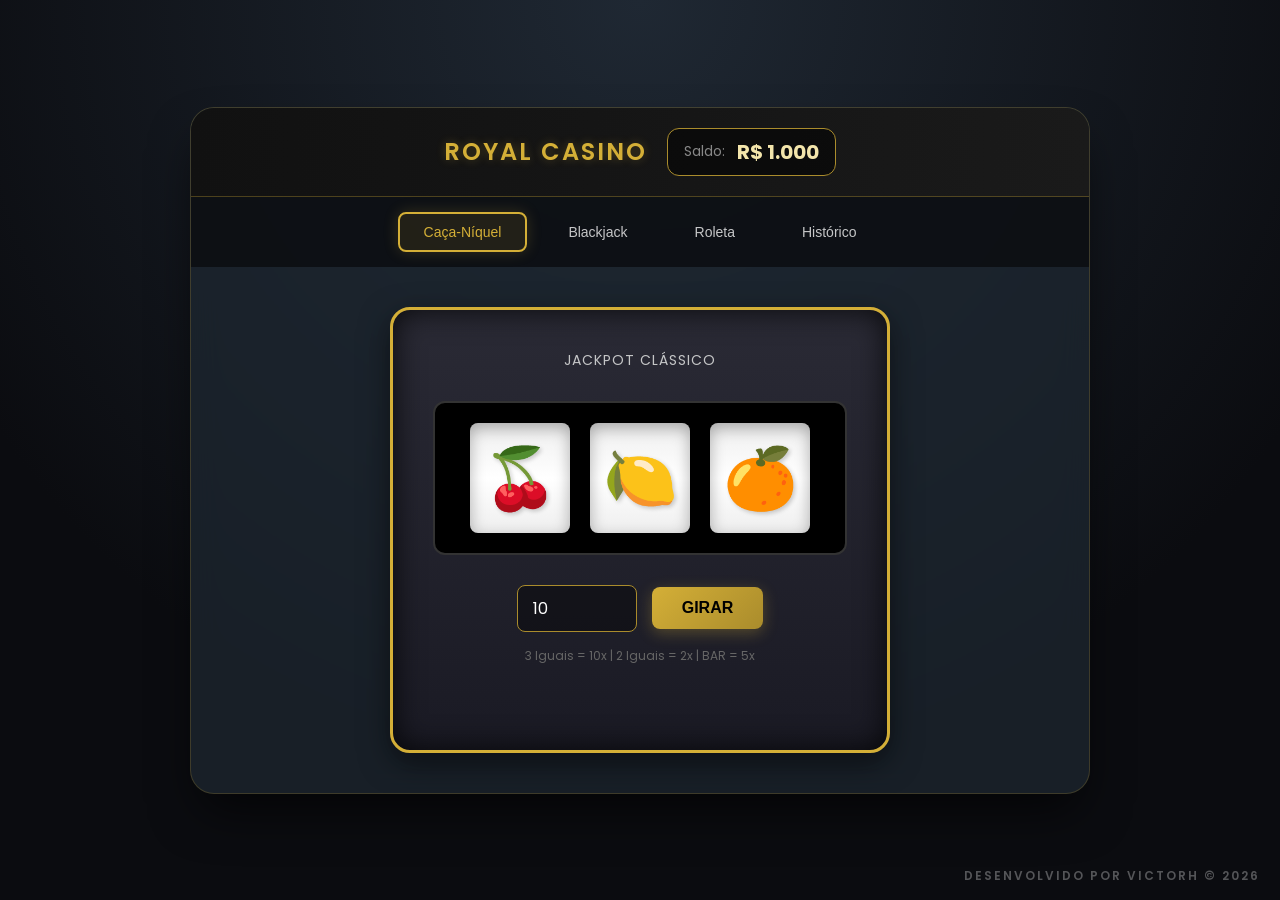
==== index.html @ 13f35b48 "Update index.html" ====
<!DOCTYPE html>
<html lang="pt-BR">
<head>
<meta charset="UTF-8">
<meta name="viewport" content="width=device-width, initial-scale=1.0">
<title>Royal Cassino Premium</title>
<link href="https://fonts.googleapis.com/css2?family=Poppins:wght@300;400;500;600;700&display=swap" rel="stylesheet">
<link rel="icon" type="image/svg+xml" href="favicon.svg">
<style>
  :root {
    --gold-primary: #d4af37;
    --gold-secondary: #f3e5ab;
    --gold-dark: #aa8c2c;
    --bg-dark: #0b0c10;
    --bg-panel: #1f2833;
    --bg-glass: rgba(31, 40, 51, 0.7);
    --text-main: #c5c6c7;
    --text-light: #ffffff;
    --danger: #e74c3c;
    --success: #2ecc71;
    --felt-green: #0a4f2a;
  }

  * { box-sizing: border-box; margin: 0; padding: 0; }
  
  body { 
    font-family: 'Poppins', sans-serif; 
    background-color: var(--bg-dark);
    background-image: radial-gradient(circle at 50% 0%, #1f2833 0%, #0b0c10 70%);
    color: var(--text-main);
    min-height: 100dvh;
    padding: 20px 10px;
    display: flex;
    justify-content: center;
    align-items: center;
    padding: 20px;
  }

  #casino { 
    width: 100%;
    max-width: 900px;
    background: var(--bg-glass);
    backdrop-filter: blur(15px);
    -webkit-backdrop-filter: blur(15px);
    border: 1px solid rgba(212, 175, 55, 0.2);
    border-radius: 24px; 
    overflow: hidden;
    box-shadow: 0 25px 50px -12px rgba(0, 0, 0, 0.7);
  }

  /* Header & Navegação */
  #header { 
    background: linear-gradient(90deg, #111 0%, #1a1a1a 100%);
    border-bottom: 1px solid rgba(212, 175, 55, 0.3);
    padding: 20px 30px; 
    display: flex; 
    align-items: center; 
    justify-content: center;
    gap: 20px; 
  }
  
  #header h1 { 
    color: var(--gold-primary); 
    font-size: 24px; 
    font-weight: 600; 
    text-transform: uppercase;
    letter-spacing: 2px;
    text-shadow: 0 0 10px rgba(212, 175, 55, 0.3);
  }

  #balance-bar {
    background: rgba(0,0,0,0.5);
    padding: 8px 16px;
    border-radius: 12px;
    border: 1px solid var(--gold-dark);
    display: flex; 
    align-items: center; 
    gap: 12px; 
  }

  #balance-display { 
    font-size: 20px; 
    font-weight: 700; 
    color: var(--gold-secondary); 
  }

  #nav { 
    display: flex; 
    justify-content: center;
    gap: 15px; 
    padding: 15px 20px; 
    background: rgba(11, 12, 16, 0.8);
  }

  .nav-btn { 
    background: transparent; 
    border: 2px solid transparent; 
    color: var(--text-main); 
    padding: 10px 24px; 
    border-radius: 8px; 
    font-size: 14px; 
    font-weight: 500;
    cursor: pointer; 
    transition: all 0.3s ease; 
  }

  .nav-btn.active, .nav-btn:hover { 
    background: rgba(212, 175, 55, 0.1); 
    border-color: var(--gold-primary); 
    color: var(--gold-primary); 
    box-shadow: 0 0 15px rgba(212, 175, 55, 0.2);
  }

  #game-area { padding: 40px 20px; min-height: 500px; position: relative;}
  .game-panel { display: none; animation: fadeIn 0.4s ease; }
  .game-panel.active { display: block; }

  @keyframes fadeIn { from { opacity: 0; transform: translateY(10px); } to { opacity: 1; transform: translateY(0); } }

  /* Inputs & Botões Globais */
  input[type="number"] {
    background: rgba(0,0,0,0.4);
    border: 1px solid var(--gold-dark);
    color: var(--text-light);
    padding: 10px 15px;
    border-radius: 8px;
    font-size: 16px;
    font-family: inherit;
    width: 120px;
    outline: none;
    transition: border-color 0.3s;
  }
  
  input[type="number"]:focus { border-color: var(--gold-primary); }

  .btn-action {
    background: linear-gradient(135deg, var(--gold-primary), var(--gold-dark));
    color: #000;
    border: none;
    padding: 12px 30px;
    border-radius: 8px;
    font-size: 16px;
    font-weight: 700;
    text-transform: uppercase;
    cursor: pointer;
    transition: transform 0.1s, box-shadow 0.3s;
    box-shadow: 0 4px 15px rgba(212, 175, 55, 0.3);
  }

  .btn-action:hover:not(:disabled) {
    transform: translateY(-2px);
    box-shadow: 0 6px 20px rgba(212, 175, 55, 0.5);
  }

  .btn-action:disabled {
    background: #444;
    color: #888;
    box-shadow: none;
    cursor: not-allowed;
  }

  /* SLOTS */
  #slots-machine { 
    background: linear-gradient(180deg, #2a2a35 0%, #1a1a24 100%); 
    border: 3px solid var(--gold-primary); 
    border-radius: 20px; 
    padding: 40px; 
    max-width: 500px; 
    margin: 0 auto; 
    text-align: center; 
    box-shadow: inset 0 0 30px rgba(0,0,0,0.8), 0 10px 30px rgba(0,0,0,0.5);
  }

  #reels { display: flex; gap: 20px; justify-content: center; margin: 30px 0; background: #000; padding: 20px; border-radius: 12px; border: 2px solid #333; }
  
  .reel { 
    width: 100px; height: 110px; 
    background: linear-gradient(180deg, #eee 0%, #fff 50%, #eee 100%); 
    border-radius: 8px; 
    display: flex; align-items: center; justify-content: center; 
    font-size: 60px; 
    box-shadow: inset 0 5px 15px rgba(0,0,0,0.3);
    text-shadow: 2px 2px 4px rgba(0,0,0,0.2);
  }
  
  .reel.spinning { animation: spin-blur 0.1s linear infinite; }
  @keyframes spin-blur { 0%,100%{filter:blur(0); transform: translateY(0);} 50%{filter:blur(4px); transform: translateY(5px);} }

  /* BLACKJACK */
  #bj-table { 
    background: radial-gradient(circle, var(--felt-green) 0%, #05331a 100%); 
    border: 8px solid #3e2723; 
    border-radius: 100px 100px 20px 20px; 
    padding: 40px; 
    max-width: 700px; 
    margin: 0 auto;
    box-shadow: inset 0 0 50px rgba(0,0,0,0.6);
  }

  .card-row { display: flex; gap: -20px; justify-content: center; min-height: 120px; margin-bottom: 20px; }
  
  .playing-card { 
    width: 80px; height: 115px; 
    background: white; 
    border-radius: 8px; 
    display: flex; align-items: center; justify-content: center; 
    font-size: 28px; font-weight: 700; color: #222; 
    box-shadow: 2px 4px 10px rgba(0,0,0,0.4);
    margin-left: -30px;
    transition: transform 0.3s;
    border: 1px solid #ddd;
  }
  .playing-card:first-child { margin-left: 0; }
  .playing-card:hover { transform: translateY(-10px); z-index: 10; }
  .playing-card.red { color: var(--danger); }
  .playing-card.back { 
    background: repeating-linear-gradient(45deg, #b71c1c, #b71c1c 10px, #fff 10px, #fff 20px); 
    color: transparent; 
  }

  /* ROULETTE */
  #roulette-area { max-width: 700px; margin: 0 auto; text-align: center; }
  
  #roulette-wheel { 
    width: 250px; height: 250px; 
    border-radius: 50%; 
    border: 12px solid #2c3e50; 
    margin: 0 auto 30px; 
    display: flex; align-items: center; justify-content: center; 
    background: conic-gradient(var(--danger) 0%,#111 5.26%,var(--danger) 5.26%,#111 10.52%,var(--danger) 10.52%,#111 15.78%,var(--danger) 15.78%,#111 21.05%,var(--danger) 21.05%,#111 26.31%,var(--danger) 26.31%,#111 31.57%,var(--danger) 31.57%,#111 36.84%,var(--danger) 36.84%,#111 42.1%,var(--danger) 42.1%,#111 47.36%,var(--danger) 47.36%,#111 52.63%,var(--danger) 52.63%,#111 57.89%,var(--danger) 57.89%,#111 63.15%,var(--danger) 63.15%,#111 68.42%,var(--danger) 68.42%,#111 73.68%,var(--danger) 73.68%,#111 78.94%,var(--danger) 78.94%,#111 84.21%,var(--danger) 84.21%,#111 89.47%,var(--danger) 89.47%,#111 94.73%,var(--danger) 94.73%,#111 100%); 
    position: relative; 
    box-shadow: 0 15px 35px rgba(0,0,0,0.6), inset 0 0 20px rgba(0,0,0,0.8);
  }
  
  #wheel-inner { 
    width: 90px; height: 90px; 
    border-radius: 50%; 
    background: radial-gradient(circle, #d4af37 0%, #aa8c2c 100%); 
    border: 5px solid #111; 
    z-index: 2; 
    display: flex; align-items: center; justify-content: center; 
    box-shadow: 0 5px 15px rgba(0,0,0,0.5);
  }
  
  #wheel-result { font-size: 36px; font-weight: 700; color: #111; }
  
  .bet-grid { 
    display: grid; 
    grid-template-columns: repeat(12, 1fr); 
    gap: 4px; 
    margin: 20px 0; 
    background: var(--felt-green);
    padding: 10px;
    border-radius: 8px;
    border: 2px solid var(--gold-dark);
  }
  
  .num-btn { 
    padding: 12px 0; 
    border-radius: 4px; 
    border: 1px solid rgba(255,255,255,0.2); 
    background: #111; 
    color: #fff; 
    font-size: 14px; font-weight: 600;
    cursor: pointer; 
    transition: all 0.2s; 
  }
  
  .num-btn:hover, .num-btn.selected { 
    border-color: var(--gold-primary); 
    background: rgba(212, 175, 55, 0.3); 
    transform: scale(1.05);
  }
  
  .num-btn.red-num { background: var(--danger); }
  .num-btn[data-n="0"] { grid-column: 1 / -1; background: #27ae60; }

  /* HISTÓRICO */
  #history-list { list-style: none; background: rgba(0,0,0,0.3); border-radius: 12px; padding: 20px; }
  #history-list li { 
    display: flex; justify-content: space-between; 
    padding: 12px 15px; 
    border-bottom: 1px solid rgba(255,255,255,0.05); 
    font-size: 14px; 
    transition: background 0.2s;
  }
  #history-list li:hover { background: rgba(255,255,255,0.05); }
  #history-list li:last-child { border-bottom: none; }

  /* Notificações de Status */
  .status-msg {
    min-height: 30px;
    font-size: 16px;
    font-weight: 500;
    color: var(--gold-primary);
    margin-top: 15px;
    text-align: center;
    letter-spacing: 0.5px;
  }
.watermark-link {
  position: fixed;
  bottom: 15px;
  right: 20px;
  color: rgba(255, 255, 255, 0.3);
  font-size: 12px;
  font-weight: 600;
  letter-spacing: 2px;
  text-transform: uppercase;
  text-decoration: none;
  z-index: 9999;
  transition: all 0.3s ease;
}

.watermark-link:hover {
  color: var(--gold-primary);
  text-shadow: 0 0 10px rgba(212, 175, 55, 0.5);
  transform: translateY(-2px);
}

input[type="number"], button {
  -webkit-appearance: none;
  appearance: none;
  border-radius: 8px; 
}


input[type="number"] {
  font-size: 16px !important;
}
</style>
</head>
<body>
<div id="casino">
  <div id="header">
    <h1>Royal Casino</h1>
    <div id="balance-bar">
      <span style="color: #888; font-size: 14px;">Saldo:</span>
      <span id="balance-display">R$ 1.000</span>
    </div>
  </div>
  
  <div id="nav">
    <button class="nav-btn active" onclick="showGame('slots')">Caça-Níquel</button>
    <button class="nav-btn" onclick="showGame('blackjack')">Blackjack</button>
    <button class="nav-btn" onclick="showGame('roulette')">Roleta</button>
    <button class="nav-btn" onclick="showGame('history')">Histórico</button>
  </div>

  <div id="game-area">

    <!-- SLOTS -->
    <div id="slots" class="game-panel active">
      <div id="slots-machine">
        <div style="color:var(--text-main);font-size:14px;margin-bottom:10px;text-transform:uppercase;letter-spacing:1px;">Jackpot Clássico</div>
        <div id="reels">
          <div class="reel" id="r0">🍒</div>
          <div class="reel" id="r1">🍋</div>
          <div class="reel" id="r2">🍊</div>
        </div>
        <div style="display: flex; gap: 15px; justify-content: center; align-items: center; margin-bottom: 15px;">
          <input type="number" id="slots-bet" value="10" min="1" max="500" placeholder="Aposta">
          <button class="btn-action" id="spin-btn" onclick="spinSlots()">Girar</button>
        </div>
        <div style="color:#666;font-size:12px;margin-bottom:10px;">3 Iguais = 10x | 2 Iguais = 2x | BAR = 5x</div>
        <div id="slots-msg" class="status-msg"></div>
      </div>
    </div>

    <!-- BLACKJACK -->
    <div id="blackjack" class="game-panel">
      <div id="bj-table">
        <div style="display: flex; justify-content: space-between; align-items: center; margin-bottom: 30px;">
          <div style="display: flex; gap: 10px;">
            <input type="number" id="bj-bet" value="20" min="1" max="500">
            <button class="btn-action" id="bj-deal-btn" onclick="bjDeal()">Apostar</button>
          </div>
          <div id="bj-msg" class="status-msg" style="margin:0;"></div>
        </div>
        
        <div style="text-align: center;">
          <div style="color:rgba(255,255,255,0.5); font-size: 14px; margin-bottom: 10px; text-transform: uppercase;">Mão do Dealer <span id="dealer-score" style="color: var(--gold-secondary)"></span></div>
          <div class="card-row" id="dealer-cards"></div>
          
          <div style="color:rgba(255,255,255,0.5); font-size: 14px; margin: 20px 0 10px; text-transform: uppercase;">Sua Mão <span id="player-score" style="color: var(--gold-secondary)"></span></div>
          <div class="card-row" id="player-cards"></div>
          
          <div style="display: flex; gap: 15px; justify-content: center; margin-top: 30px;">
            <button class="btn-action" style="background: #2ecc71; color: white;" id="bj-hit" onclick="bjHit()" disabled>Pedir (Hit)</button>
            <button class="btn-action" style="background: #e74c3c; color: white;" id="bj-stand" onclick="bjStand()" disabled>Parar (Stand)</button>
          </div>
        </div>
      </div>
    </div>

    <!-- ROULETTE -->
    <div id="roulette" class="game-panel">
      <div id="roulette-area">
        <div id="roulette-wheel">
          <div id="wheel-inner"><span id="wheel-result">?</span></div>
        </div>
        
        <div style="display: flex; gap: 10px; justify-content: center; margin-bottom: 20px;">
          <button class="nav-btn" style="flex:1" data-type="vermelho" onclick="rouSelectOut(this)">🔴 Vermelho (2x)</button>
          <button class="nav-btn" style="flex:1" data-type="preto" onclick="rouSelectOut(this)">⚫ Preto (2x)</button>
          <button class="nav-btn" style="flex:1" data-type="par" onclick="rouSelectOut(this)">Par (2x)</button>
          <button class="nav-btn" style="flex:1" data-type="impar" onclick="rouSelectOut(this)">Ímpar (2x)</button>
        </div>
        
        <div class="bet-grid" id="num-grid"></div>
        
        <div style="display: flex; justify-content: center; gap: 15px; align-items: center;">
          <input type="number" id="rou-bet" value="10" min="1" max="500">
          <button class="btn-action" id="rou-spin-btn" onclick="rouSpin()">Girar Roleta</button>
        </div>
        <div id="rou-msg" class="status-msg"></div>
      </div>
    </div>

    <!-- HISTORY -->
    <div id="history" class="game-panel">
      <h3 style="color:var(--gold-primary); margin-bottom: 20px; font-weight: 500;">Registro de Operações (Últimas 20)</h3>
      <ul id="history-list">
        <li style="color:#666;">Nenhuma transação registrada.</li>
      </ul>
    </div>

  </div>
</div>

<script>
// Lógica de Estado e Instanciamento Global
let balance = 1000;
let gameHistory = [];
const reds = [1,3,5,7,9,12,14,16,18,19,21,23,25,27,30,32,34,36];

// Utilitários
const fmt = n => new Intl.NumberFormat('pt-BR', { style: 'currency', currency: 'BRL' }).format(n);
const updateBalance = () => { document.getElementById('balance-display').textContent = fmt(balance); };

// Gerenciamento de Histórico
function addHistory(game, result, amount){
  gameHistory.unshift({
    game, result, amount, 
    time: new Date().toLocaleTimeString('pt-BR', { hour: '2-digit', minute: '2-digit', second: '2-digit' })
  });
  if(gameHistory.length > 20) gameHistory.pop();
  renderHistory();
}

function renderHistory(){
  const ul = document.getElementById('history-list');
  if(!gameHistory.length) return;
  ul.innerHTML = gameHistory.map(h => `
    <li>
      <span style="color: var(--text-main); font-family: monospace;">[${h.time}] ${h.game}</span>
      <span style="color: ${h.amount >= 0 ? 'var(--success)' : 'var(--danger)'}; font-weight: 600;">
        ${h.amount >= 0 ? '+' : ''}${fmt(h.amount)} <span style="color: #666; font-weight: normal; margin-left: 10px;">(${h.result})</span>
      </span>
    </li>
  `).join('');
}

// Navegação de Componentes
function showGame(id){
  document.querySelectorAll('.game-panel').forEach(p => p.classList.remove('active'));
  document.querySelectorAll('.nav-btn').forEach(b => b.classList.remove('active'));
  document.getElementById(id).classList.add('active');
  event.target.classList.add('active');
}

/* ================= SLOTS LOGIC ================= */
const slotSymbols = ['🍒','🍋','🍊','🍇','⭐','💎','BAR'];
function spinSlots(){
  const bet = parseInt(document.getElementById('slots-bet').value) || 10;
  if(bet > balance) return displayMsg('slots-msg', 'Saldo insuficiente para a operação.', true);
  
  balance -= bet; 
  updateBalance();
  const btn = document.getElementById('spin-btn');
  btn.disabled = true;
  
  const reels = [document.getElementById('r0'), document.getElementById('r1'), document.getElementById('r2')];
  reels.forEach(el => el.classList.add('spinning'));
  
  let cycles = 0;
  const interval = setInterval(() => {
    reels.forEach(el => { el.textContent = slotSymbols[Math.floor(Math.random() * slotSymbols.length)]; });
    cycles++;
    if(cycles > 20){
      clearInterval(interval);
      reels.forEach(el => el.classList.remove('spinning'));
      evaluateSlots(reels.map(el => el.textContent), bet, btn);
    }
  }, 50);
}

function evaluateSlots(results, bet, btn) {
  let win = 0, msg = '';
  if (results[0] === results[1] && results[1] === results[2]) {
    win = bet * 10; msg = `JACKPOT! +${fmt(win)}`;
  } else if (results.includes('BAR')) {
    win = bet * 5; msg = `BAR Encontrado! +${fmt(win)}`;
  } else if (results[0] === results[1] || results[1] === results[2] || results[0] === results[2]) {
    win = bet * 2; msg = `Par correspondente! +${fmt(win)}`;
  } else {
    msg = 'Tente novamente.';
  }
  
  if(win > 0) { balance += win; updateBalance(); }
  displayMsg('slots-msg', msg, win === 0);
  addHistory('Slots', results.join(' '), win - bet);
  btn.disabled = false;
}

/* ================= BLACKJACK LOGIC ================= */
let bjDeck = [], bjPlayer = [], bjDealer = [], bjBet = 0, bjActive = false;
const suits = ['♠','♥','♦','♣']; 
const values = ['A','2','3','4','5','6','7','8','9','10','J','Q','K'];

function makeDeck(){ 
  let d = []; 
  suits.forEach(s => values.forEach(v => d.push({s, v}))); 
  return d.sort(() => Math.random() - 0.5); 
}

function cardVal(c){ 
  if(['J','Q','K'].includes(c.v)) return 10; 
  if(c.v === 'A') return 11; 
  return parseInt(c.v); 
}

function handScore(h){ 
  let s = h.reduce((acc, c) => acc + cardVal(c), 0); 
  let aces = h.filter(c => c.v === 'A').length; 
  while(s > 21 && aces > 0){ s -= 10; aces--; } 
  return s; 
}

function renderCard(c, hidden = false){
  if(hidden) return `<div class="playing-card back"></div>`;
  const isRed = ['♥','♦'].includes(c.s);
  return `<div class="playing-card${isRed ? ' red' : ''}">${c.v}${c.s}</div>`;
}

function renderBJ(){
  document.getElementById('dealer-cards').innerHTML = bjDealer.map((c, i) => renderCard(c, bjActive && i === 1)).join('');
  document.getElementById('player-cards').innerHTML = bjPlayer.map(c => renderCard(c)).join('');
  document.getElementById('player-score').textContent = `[${handScore(bjPlayer)}]`;
  document.getElementById('dealer-score').textContent = bjActive ? '[?]' : `[${handScore(bjDealer)}]`;
}

function bjDeal(){
  bjBet = parseInt(document.getElementById('bj-bet').value) || 20;
  if(bjBet > balance) return displayMsg('bj-msg', 'Saldo insuficiente.', true);
  
  balance -= bjBet; updateBalance();
  bjDeck = makeDeck(); 
  bjPlayer = [bjDeck.pop(), bjDeck.pop()]; 
  bjDealer = [bjDeck.pop(), bjDeck.pop()];
  
  bjActive = true;
  document.getElementById('bj-hit').disabled = false;
  document.getElementById('bj-stand').disabled = false;
  document.getElementById('bj-deal-btn').disabled = true;
  displayMsg('bj-msg', 'Sua vez de jogar.');
  renderBJ();
  
  if(handScore(bjPlayer) === 21) bjStand();
}

function bjHit(){
  bjPlayer.push(bjDeck.pop()); 
  renderBJ();
  if(handScore(bjPlayer) > 21) bjEnd('bust');
}

function bjStand(){
  bjActive = false;
  while(handScore(bjDealer) < 17) bjDealer.push(bjDeck.pop());
  renderBJ();
  
  const ps = handScore(bjPlayer), ds = handScore(bjDealer);
  if(ds > 21 || ps > ds) bjEnd('win');
  else if(ps === ds) bjEnd('push');
  else bjEnd('lose');
}

function bjEnd(res){
  bjActive = false;
  document.getElementById('bj-hit').disabled = true;
  document.getElementById('bj-stand').disabled = true;
  document.getElementById('bj-deal-btn').disabled = false;
  
  let msg = '', gain = 0;
  if(res === 'win'){ gain = bjBet * 2; balance += gain; msg = `Vitória! +${fmt(bjBet)}`; }
  else if(res === 'push'){ gain = bjBet; balance += gain; msg = 'Empate (Push)'; gain = 0; }
  else if(res === 'bust'){ msg = `Bust! Estourou 21.`; gain = -bjBet; }
  else { msg = `Dealer Venceu.`; gain = -bjBet; }
  
  updateBalance(); renderBJ();
  displayMsg('bj-msg', msg, res === 'lose' || res === 'bust');
  addHistory('Blackjack', msg, gain);
}

/* ================= ROULETTE LOGIC ================= */
let rouBetType = null, rouBetNum = null;

(function initRouletteBoard(){
  const g = document.getElementById('num-grid');
  g.innerHTML = '<button class="num-btn" data-n="0" onclick="rouSelectNum(this,0)">0</button>';
  for(let i = 1; i <= 36; i++){
    const isRed = reds.includes(i);
    g.innerHTML += `<button class="num-btn${isRed ? ' red-num' : ''}" data-n="${i}" onclick="rouSelectNum(this,${i})">${i}</button>`;
  }
})();

function rouSelectNum(el, n){
  document.querySelectorAll('.num-btn, .nav-btn').forEach(b => b.classList.remove('selected'));
  el.classList.add('selected'); 
  rouBetNum = n; rouBetType = 'numero';
}

function rouSelectOut(el){
  document.querySelectorAll('.num-btn, .nav-btn').forEach(b => b.classList.remove('selected'));
  el.classList.add('selected'); 
  rouBetType = el.dataset.type; rouBetNum = null;
}

function rouSpin(){
  if(!rouBetType) return displayMsg('rou-msg', 'Selecione uma aposta na mesa.', true);
  const bet = parseInt(document.getElementById('rou-bet').value) || 10;
  if(bet > balance) return displayMsg('rou-msg', 'Saldo insuficiente.', true);
  
  balance -= bet; updateBalance();
  const btn = document.getElementById('rou-spin-btn'); 
  btn.disabled = true;
  
  const wheel = document.getElementById('roulette-wheel');
  document.getElementById('wheel-result').textContent = '...';
  
  wheel.style.animation = 'none'; 
  void wheel.offsetWidth; // Trigger reflow
  wheel.style.animation = 'roulette-spin 2s cubic-bezier(0.1, 0.7, 0.1, 1) forwards';
  
  setTimeout(() => {
    const n = Math.floor(Math.random() * 37);
    document.getElementById('wheel-result').textContent = n;
    evaluateRoulette(n, bet, btn);
  }, 2100);
}

function evaluateRoulette(n, bet, btn) {
  const isRed = reds.includes(n), isZero = (n === 0);
  let win = 0, label = '';
  
  if(rouBetType === 'numero' && rouBetNum === n) { win = bet * 36; label = `Número ${n}`; }
  else if(rouBetType === 'vermelho' && isRed && !isZero) { win = bet * 2; label = `Vermelho`; }
  else if(rouBetType === 'preto' && !isRed && !isZero) { win = bet * 2; label = `Preto`; }
  else if(rouBetType === 'par' && n % 2 === 0 && !isZero) { win = bet * 2; label = `Par`; }
  else if(rouBetType === 'impar' && n % 2 !== 0) { win = bet * 2; label = `Ímpar`; }
  else { label = `Resultado: ${n} - Perda`; }
  
  if(win > 0){ 
    balance += win; updateBalance(); 
    displayMsg('rou-msg', `Acertou ${label}! Ganhou ${fmt(win)}`); 
  } else { 
    displayMsg('rou-msg', `Sem sorte (${n}). Tente de novo.`, true); 
  }
  
  addHistory('Roleta', label, win - bet);
  btn.disabled = false;
}

// Helper de Mensagens
function displayMsg(id, text, isError = false) {
  const el = document.getElementById(id);
  el.style.color = isError ? 'var(--danger)' : 'var(--success)';
  el.textContent = text;
}
</script>
<a href="https://mse1337.github.io/victorh/" target="_blank" class="watermark-link">
  Desenvolvido por Victorh © 2026
</a>
</body>
</html>
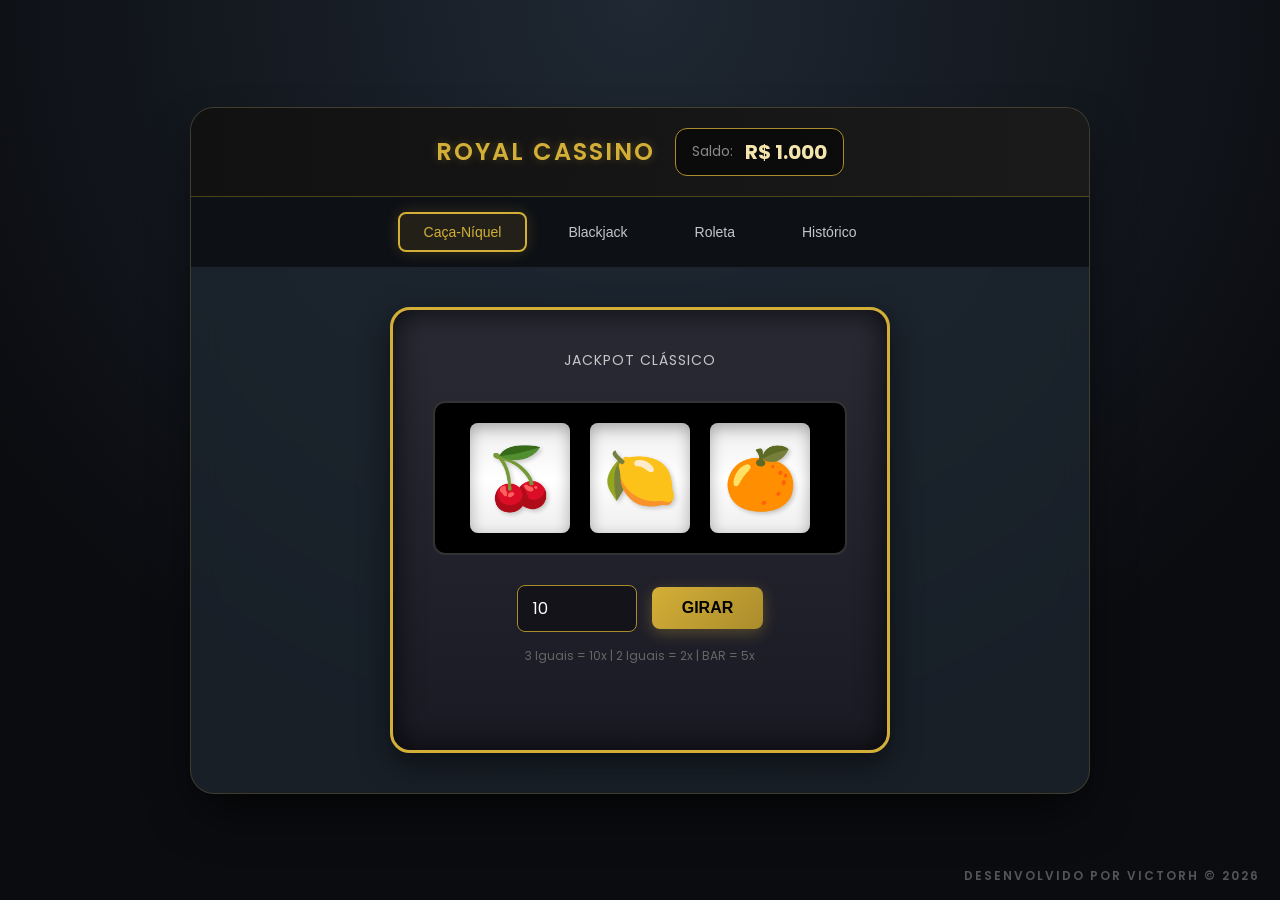
==== commit b6871192: "Fix typo in casino header" ====
--- a/index.html
+++ b/index.html
@@ -332,7 +332,7 @@
 <body>
 <div id="casino">
   <div id="header">
-    <h1>Royal Casino</h1>
+    <h1>Royal Cassino</h1>
     <div id="balance-bar">
       <span style="color: #888; font-size: 14px;">Saldo:</span>
       <span id="balance-display">R$ 1.000</span>
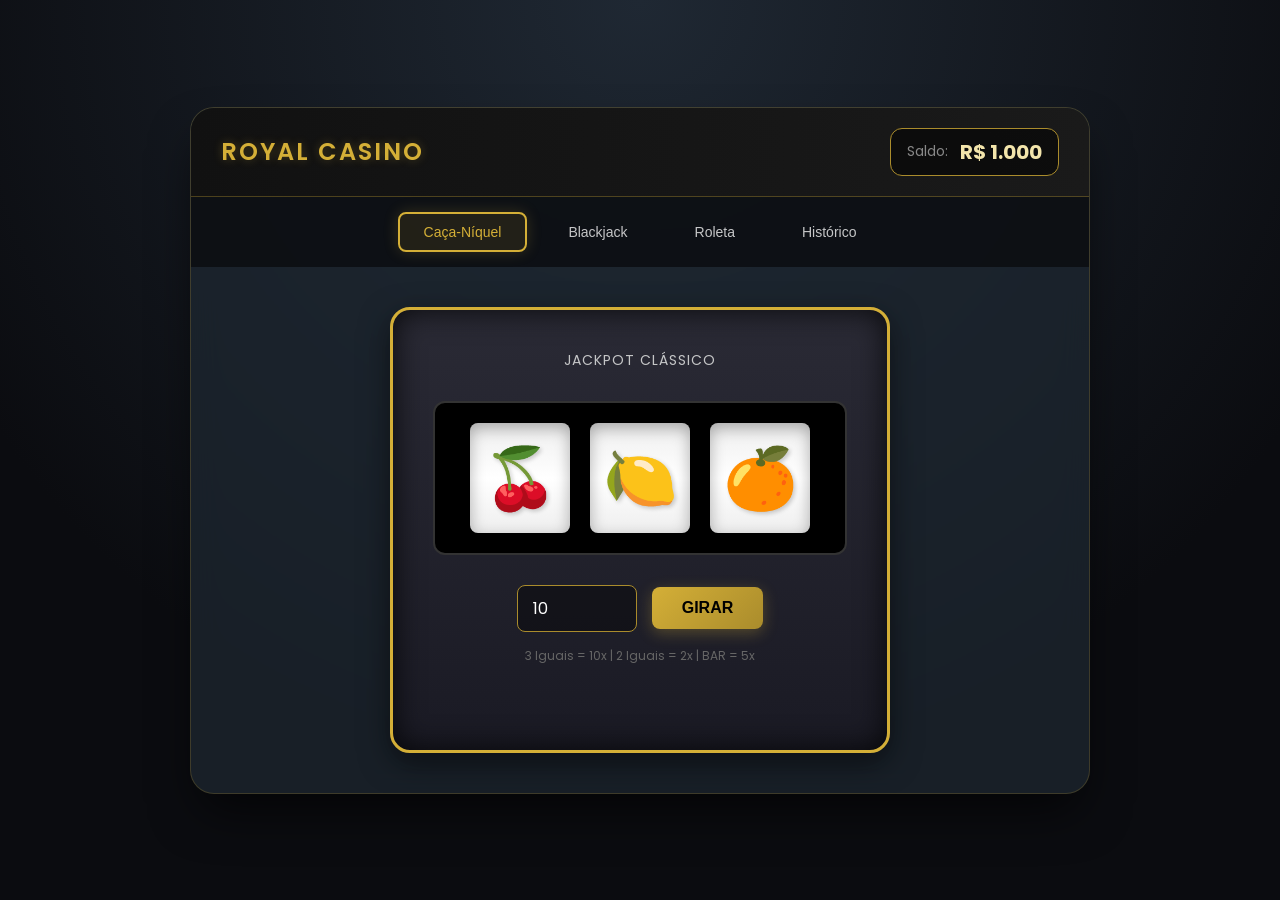
==== commit 154e434a: "Salvando ajustes do CSS para o iOS Safari" ====
--- a/index.html
+++ b/index.html
@@ -3,9 +3,8 @@
 <head>
 <meta charset="UTF-8">
 <meta name="viewport" content="width=device-width, initial-scale=1.0">
-<title>Royal Cassino Premium</title>
+<title>Royal Casino Premium</title>
 <link href="https://fonts.googleapis.com/css2?family=Poppins:wght@300;400;500;600;700&display=swap" rel="stylesheet">
-<link rel="icon" type="image/svg+xml" href="favicon.svg">
 <style>
   :root {
     --gold-primary: #d4af37;
@@ -28,8 +27,7 @@
     background-color: var(--bg-dark);
     background-image: radial-gradient(circle at 50% 0%, #1f2833 0%, #0b0c10 70%);
     color: var(--text-main);
-    min-height: 100dvh;
-    padding: 20px 10px;
+    min-height: 100vh;
     display: flex;
     justify-content: center;
     align-items: center;
@@ -41,7 +39,6 @@
     max-width: 900px;
     background: var(--bg-glass);
     backdrop-filter: blur(15px);
-    -webkit-backdrop-filter: blur(15px);
     border: 1px solid rgba(212, 175, 55, 0.2);
     border-radius: 24px; 
     overflow: hidden;
@@ -55,8 +52,7 @@
     padding: 20px 30px; 
     display: flex; 
     align-items: center; 
-    justify-content: center;
-    gap: 20px; 
+    justify-content: space-between; 
   }
   
   #header h1 { 
@@ -297,42 +293,13 @@
     text-align: center;
     letter-spacing: 0.5px;
   }
-.watermark-link {
-  position: fixed;
-  bottom: 15px;
-  right: 20px;
-  color: rgba(255, 255, 255, 0.3);
-  font-size: 12px;
-  font-weight: 600;
-  letter-spacing: 2px;
-  text-transform: uppercase;
-  text-decoration: none;
-  z-index: 9999;
-  transition: all 0.3s ease;
-}
-
-.watermark-link:hover {
-  color: var(--gold-primary);
-  text-shadow: 0 0 10px rgba(212, 175, 55, 0.5);
-  transform: translateY(-2px);
-}
-
-input[type="number"], button {
-  -webkit-appearance: none;
-  appearance: none;
-  border-radius: 8px; 
-}
-
-
-input[type="number"] {
-  font-size: 16px !important;
-}
 </style>
 </head>
 <body>
+
 <div id="casino">
   <div id="header">
-    <h1>Royal Cassino</h1>
+    <h1>Royal Casino</h1>
     <div id="balance-bar">
       <span style="color: #888; font-size: 14px;">Saldo:</span>
       <span id="balance-display">R$ 1.000</span>
@@ -678,8 +645,5 @@
   el.textContent = text;
 }
 </script>
-<a href="https://mse1337.github.io/victorh/" target="_blank" class="watermark-link">
-  Desenvolvido por Victorh © 2026
-</a>
 </body>
-</html>
+</html>
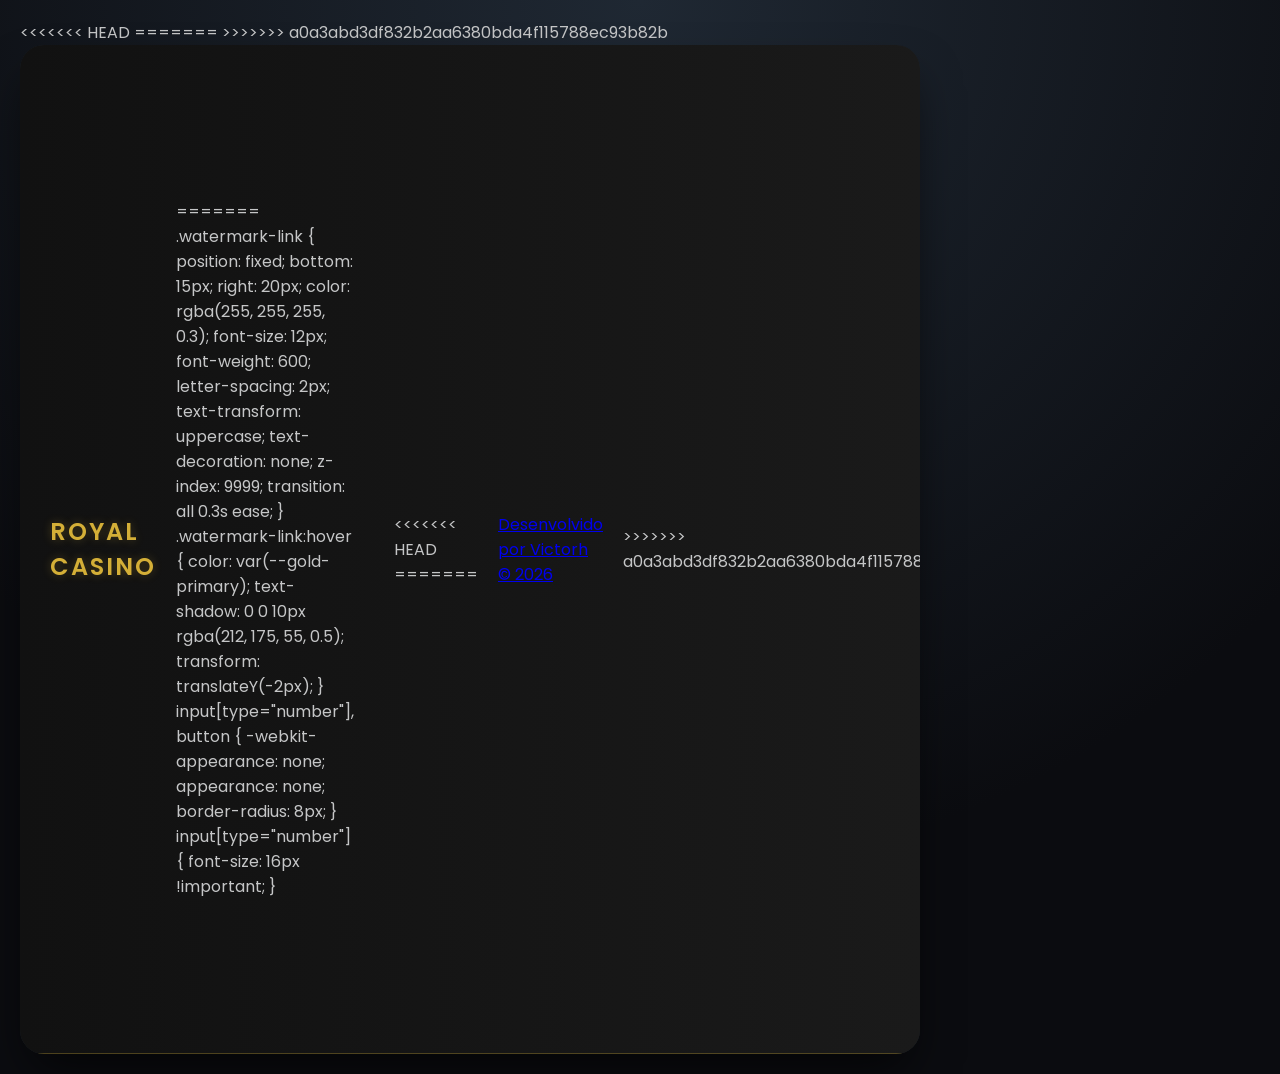
==== commit 947fce6c: "Resolvendo conflito entre o Safari e o Favicon" ====
--- a/index.html
+++ b/index.html
@@ -3,8 +3,14 @@
 <head>
 <meta charset="UTF-8">
 <meta name="viewport" content="width=device-width, initial-scale=1.0">
+<<<<<<< HEAD
 <title>Royal Casino Premium</title>
 <link href="https://fonts.googleapis.com/css2?family=Poppins:wght@300;400;500;600;700&display=swap" rel="stylesheet">
+=======
+<title>Royal Cassino Premium</title>
+<link href="https://fonts.googleapis.com/css2?family=Poppins:wght@300;400;500;600;700&display=swap" rel="stylesheet">
+<link rel="icon" type="image/svg+xml" href="favicon.svg">
+>>>>>>> a0a3abd3df832b2aa6380bda4f115788ec93b82b
 <style>
   :root {
     --gold-primary: #d4af37;
@@ -27,7 +33,12 @@
     background-color: var(--bg-dark);
     background-image: radial-gradient(circle at 50% 0%, #1f2833 0%, #0b0c10 70%);
     color: var(--text-main);
+<<<<<<< HEAD
     min-height: 100vh;
+=======
+    min-height: 100dvh;
+    padding: 20px 10px;
+>>>>>>> a0a3abd3df832b2aa6380bda4f115788ec93b82b
     display: flex;
     justify-content: center;
     align-items: center;
@@ -39,6 +50,10 @@
     max-width: 900px;
     background: var(--bg-glass);
     backdrop-filter: blur(15px);
+<<<<<<< HEAD
+=======
+    -webkit-backdrop-filter: blur(15px);
+>>>>>>> a0a3abd3df832b2aa6380bda4f115788ec93b82b
     border: 1px solid rgba(212, 175, 55, 0.2);
     border-radius: 24px; 
     overflow: hidden;
@@ -52,7 +67,12 @@
     padding: 20px 30px; 
     display: flex; 
     align-items: center; 
+<<<<<<< HEAD
     justify-content: space-between; 
+=======
+    justify-content: center;
+    gap: 20px; 
+>>>>>>> a0a3abd3df832b2aa6380bda4f115788ec93b82b
   }
   
   #header h1 { 
@@ -293,6 +313,7 @@
     text-align: center;
     letter-spacing: 0.5px;
   }
+<<<<<<< HEAD
 </style>
 </head>
 <body>
@@ -300,6 +321,44 @@
 <div id="casino">
   <div id="header">
     <h1>Royal Casino</h1>
+=======
+.watermark-link {
+  position: fixed;
+  bottom: 15px;
+  right: 20px;
+  color: rgba(255, 255, 255, 0.3);
+  font-size: 12px;
+  font-weight: 600;
+  letter-spacing: 2px;
+  text-transform: uppercase;
+  text-decoration: none;
+  z-index: 9999;
+  transition: all 0.3s ease;
+}
+
+.watermark-link:hover {
+  color: var(--gold-primary);
+  text-shadow: 0 0 10px rgba(212, 175, 55, 0.5);
+  transform: translateY(-2px);
+}
+
+input[type="number"], button {
+  -webkit-appearance: none;
+  appearance: none;
+  border-radius: 8px; 
+}
+
+
+input[type="number"] {
+  font-size: 16px !important;
+}
+</style>
+</head>
+<body>
+<div id="casino">
+  <div id="header">
+    <h1>Royal Cassino</h1>
+>>>>>>> a0a3abd3df832b2aa6380bda4f115788ec93b82b
     <div id="balance-bar">
       <span style="color: #888; font-size: 14px;">Saldo:</span>
       <span id="balance-display">R$ 1.000</span>
@@ -645,5 +704,13 @@
   el.textContent = text;
 }
 </script>
+<<<<<<< HEAD
 </body>
-</html>+</html>
+=======
+<a href="https://mse1337.github.io/victorhdev/" target="_blank" class="watermark-link">
+  Desenvolvido por Victorh © 2026
+</a>
+</body>
+</html>
+>>>>>>> a0a3abd3df832b2aa6380bda4f115788ec93b82b
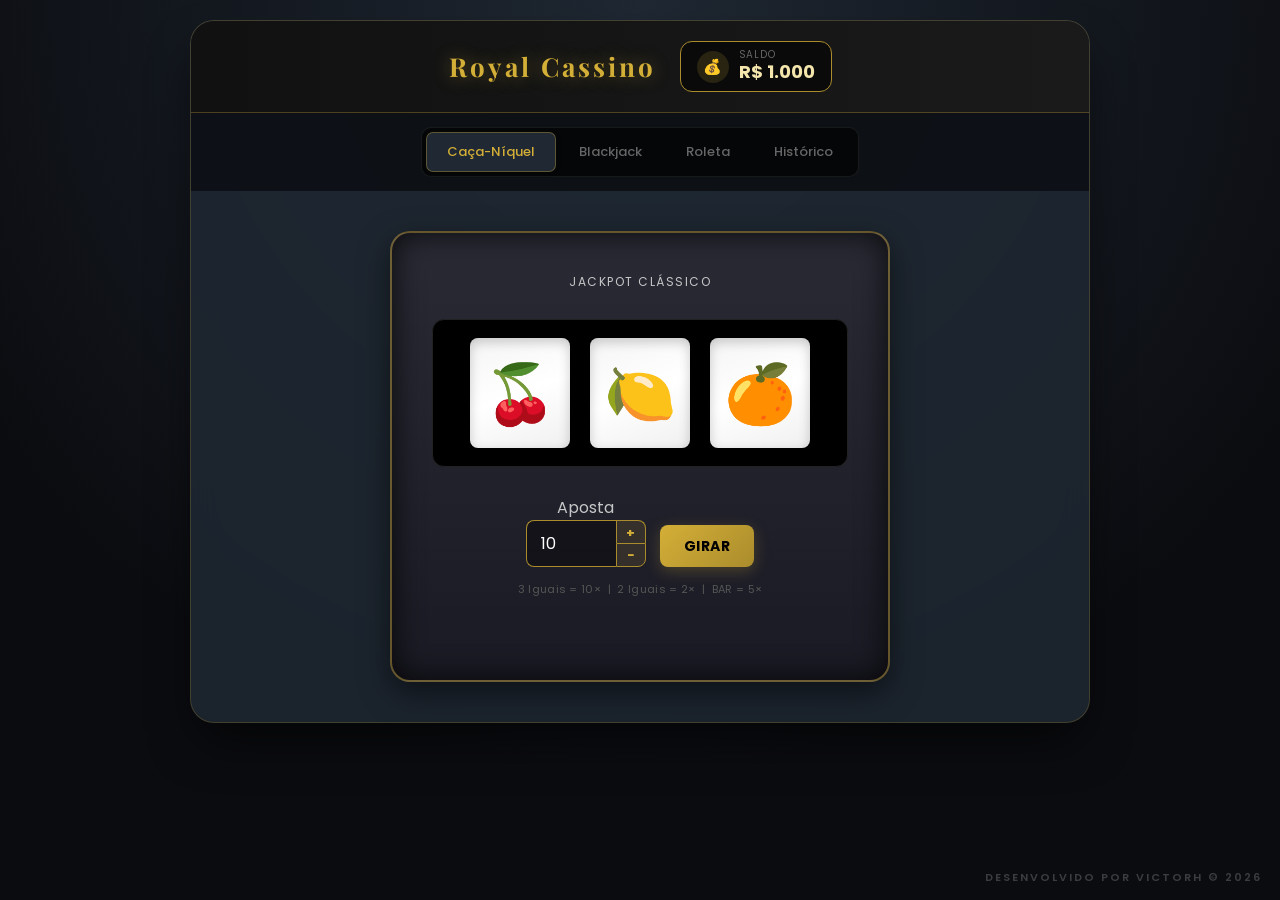
==== commit 8f0e69d3: "Ajustando paleta de cores e fontes do cassino" ====
--- a/index.html
+++ b/index.html
@@ -3,714 +3,959 @@
 <head>
 <meta charset="UTF-8">
 <meta name="viewport" content="width=device-width, initial-scale=1.0">
-<<<<<<< HEAD
-<title>Royal Casino Premium</title>
-<link href="https://fonts.googleapis.com/css2?family=Poppins:wght@300;400;500;600;700&display=swap" rel="stylesheet">
-=======
 <title>Royal Cassino Premium</title>
-<link href="https://fonts.googleapis.com/css2?family=Poppins:wght@300;400;500;600;700&display=swap" rel="stylesheet">
-<link rel="icon" type="image/svg+xml" href="favicon.svg">
->>>>>>> a0a3abd3df832b2aa6380bda4f115788ec93b82b
+<link href="https://fonts.googleapis.com/css2?family=Playfair+Display:wght@600;700&family=Poppins:wght@300;400;500;600;700&display=swap" rel="stylesheet">
 <style>
   :root {
-    --gold-primary: #d4af37;
+    --gold-primary:   #d4af37;
     --gold-secondary: #f3e5ab;
-    --gold-dark: #aa8c2c;
-    --bg-dark: #0b0c10;
-    --bg-panel: #1f2833;
-    --bg-glass: rgba(31, 40, 51, 0.7);
-    --text-main: #c5c6c7;
-    --text-light: #ffffff;
-    --danger: #e74c3c;
-    --success: #2ecc71;
-    --felt-green: #0a4f2a;
-  }
-
-  * { box-sizing: border-box; margin: 0; padding: 0; }
-  
-  body { 
-    font-family: 'Poppins', sans-serif; 
+    --gold-dark:      #aa8c2c;
+    --bg-dark:        #0b0c10;
+    --bg-panel:       #1f2833;
+    --bg-glass:       rgba(31, 40, 51, 0.85);
+    --text-main:      #c5c6c7;
+    --text-light:     #ffffff;
+    --color-danger:   #e74c3c;
+    --color-success:  #2ecc71;
+    --felt-green:     #0a4f2a;
+    --radius-card:    24px;
+    --shadow-panel:   0 25px 50px -12px rgba(0,0,0,0.7);
+    --transition-ui:  0.25s ease;
+  }
+
+  *, *::before, *::after { box-sizing: border-box; margin: 0; padding: 0; }
+
+  body {
+    font-family: 'Poppins', sans-serif;
     background-color: var(--bg-dark);
     background-image: radial-gradient(circle at 50% 0%, #1f2833 0%, #0b0c10 70%);
     color: var(--text-main);
-<<<<<<< HEAD
-    min-height: 100vh;
-=======
     min-height: 100dvh;
-    padding: 20px 10px;
->>>>>>> a0a3abd3df832b2aa6380bda4f115788ec93b82b
     display: flex;
     justify-content: center;
-    align-items: center;
+    align-items: flex-start;
     padding: 20px;
   }
 
-  #casino { 
+  #casino {
     width: 100%;
     max-width: 900px;
     background: var(--bg-glass);
     backdrop-filter: blur(15px);
-<<<<<<< HEAD
-=======
     -webkit-backdrop-filter: blur(15px);
->>>>>>> a0a3abd3df832b2aa6380bda4f115788ec93b82b
     border: 1px solid rgba(212, 175, 55, 0.2);
-    border-radius: 24px; 
+    border-radius: var(--radius-card);
     overflow: hidden;
-    box-shadow: 0 25px 50px -12px rgba(0, 0, 0, 0.7);
-  }
-
-  /* Header & Navegação */
-  #header { 
+    box-shadow: var(--shadow-panel);
+  }
+
+  /* ── HEADER ── */
+  #header {
     background: linear-gradient(90deg, #111 0%, #1a1a1a 100%);
     border-bottom: 1px solid rgba(212, 175, 55, 0.3);
-    padding: 20px 30px; 
-    display: flex; 
-    align-items: center; 
-<<<<<<< HEAD
-    justify-content: space-between; 
-=======
+    padding: 20px 30px;
+    display: flex;
+    align-items: center;
     justify-content: center;
-    gap: 20px; 
->>>>>>> a0a3abd3df832b2aa6380bda4f115788ec93b82b
-  }
-  
-  #header h1 { 
-    color: var(--gold-primary); 
-    font-size: 24px; 
-    font-weight: 600; 
-    text-transform: uppercase;
-    letter-spacing: 2px;
-    text-shadow: 0 0 10px rgba(212, 175, 55, 0.3);
-  }
-
+    gap: 24px;
+  }
+
+  /* MELHORIA 6: Playfair Display no título */
+  #header h1 {
+    font-family: 'Playfair Display', serif;
+    color: var(--gold-primary);
+    font-size: 26px;
+    font-weight: 700;
+    letter-spacing: 3px;
+    text-shadow: 0 0 18px rgba(212, 175, 55, 0.4);
+  }
+
+  /* MELHORIA 3: Saldo com ícone */
   #balance-bar {
-    background: rgba(0,0,0,0.5);
+    background: rgba(0,0,0,0.55);
     padding: 8px 16px;
     border-radius: 12px;
     border: 1px solid var(--gold-dark);
-    display: flex; 
-    align-items: center; 
-    gap: 12px; 
-  }
-
-  #balance-display { 
-    font-size: 20px; 
-    font-weight: 700; 
-    color: var(--gold-secondary); 
-  }
-
-  #nav { 
-    display: flex; 
+    display: flex;
+    align-items: center;
+    gap: 10px;
+  }
+
+  #balance-icon {
+    width: 32px; height: 32px;
+    background: rgba(212, 175, 55, 0.15);
+    border-radius: 50%;
+    display: flex; align-items: center; justify-content: center;
+    font-size: 15px;
+    flex-shrink: 0;
+  }
+
+  #balance-info { display: flex; flex-direction: column; }
+  #balance-label { color: #666; font-size: 10px; text-transform: uppercase; letter-spacing: 0.8px; line-height: 1; }
+  #balance-display { font-size: 18px; font-weight: 700; color: var(--gold-secondary); line-height: 1.3; }
+
+  /* MELHORIA 1: Navegação pill-style */
+  #nav {
+    display: flex;
     justify-content: center;
-    gap: 15px; 
-    padding: 15px 20px; 
+    padding: 14px 20px;
     background: rgba(11, 12, 16, 0.8);
   }
 
-  .nav-btn { 
-    background: transparent; 
-    border: 2px solid transparent; 
-    color: var(--text-main); 
-    padding: 10px 24px; 
-    border-radius: 8px; 
-    font-size: 14px; 
+  #nav-pills {
+    display: flex;
+    background: rgba(0,0,0,0.6);
+    border: 0.5px solid rgba(255,255,255,0.08);
+    border-radius: 10px;
+    padding: 4px;
+    gap: 2px;
+  }
+
+  .nav-btn {
+    background: transparent;
+    border: 0.5px solid transparent;
+    color: #666;
+    padding: 9px 20px;
+    border-radius: 7px;
+    font-size: 13px;
     font-weight: 500;
-    cursor: pointer; 
-    transition: all 0.3s ease; 
-  }
-
-  .nav-btn.active, .nav-btn:hover { 
-    background: rgba(212, 175, 55, 0.1); 
-    border-color: var(--gold-primary); 
-    color: var(--gold-primary); 
-    box-shadow: 0 0 15px rgba(212, 175, 55, 0.2);
-  }
-
-  #game-area { padding: 40px 20px; min-height: 500px; position: relative;}
+    font-family: inherit;
+    cursor: pointer;
+    transition: background var(--transition-ui), border-color var(--transition-ui), color var(--transition-ui);
+    white-space: nowrap;
+  }
+
+  .nav-btn.active {
+    background: #1f2833;
+    border-color: rgba(212, 175, 55, 0.35);
+    color: var(--gold-primary);
+    box-shadow: 0 1px 4px rgba(0,0,0,0.4);
+  }
+
+  .nav-btn:hover:not(.active) { color: var(--text-main); background: rgba(255,255,255,0.04); }
+
+  /* ── GAME AREA ── */
+  #game-area { padding: 40px 20px; min-height: 500px; }
+
   .game-panel { display: none; animation: fadeIn 0.4s ease; }
   .game-panel.active { display: block; }
 
-  @keyframes fadeIn { from { opacity: 0; transform: translateY(10px); } to { opacity: 1; transform: translateY(0); } }
-
-  /* Inputs & Botões Globais */
+  @keyframes fadeIn {
+    from { opacity: 0; transform: translateY(10px); }
+    to   { opacity: 1; transform: translateY(0); }
+  }
+
+  /* ── INPUTS GLOBAIS ── */
   input[type="number"] {
     background: rgba(0,0,0,0.4);
     border: 1px solid var(--gold-dark);
+    border-right: none;
     color: var(--text-light);
-    padding: 10px 15px;
-    border-radius: 8px;
+    padding: 10px 14px;
+    border-radius: 8px 0 0 8px;
     font-size: 16px;
     font-family: inherit;
-    width: 120px;
+    width: 90px;
     outline: none;
-    transition: border-color 0.3s;
-  }
-  
+    transition: border-color var(--transition-ui);
+    -webkit-appearance: none;
+    appearance: none;
+  }
   input[type="number"]:focus { border-color: var(--gold-primary); }
 
-  .btn-action {
+  /* MELHORIA 5: Steppers de aposta */
+  .bet-input-group {
+    display: flex;
+    align-items: stretch;
+  }
+
+  .bet-input-group label {
+    display: block;
+    font-size: 10px;
+    color: #666;
+    text-transform: uppercase;
+    letter-spacing: 0.8px;
+    margin-bottom: 4px;
+  }
+
+  .bet-input-wrapper { display: flex; flex-direction: column; }
+
+  .steppers {
+    display: flex;
+    flex-direction: column;
+  }
+
+  .stepper-btn {
+    background: rgba(212, 175, 55, 0.12);
+    border: 1px solid var(--gold-dark);
+    color: var(--gold-primary);
+    font-size: 13px;
+    font-weight: 700;
+    width: 30px;
+    cursor: pointer;
+    transition: background var(--transition-ui);
+    line-height: 1;
+    flex: 1;
+    display: flex; align-items: center; justify-content: center;
+    font-family: inherit;
+  }
+  .stepper-btn:first-child { border-radius: 0 8px 0 0; border-bottom: none; }
+  .stepper-btn:last-child  { border-radius: 0 0 8px 0; }
+  .stepper-btn:hover { background: rgba(212, 175, 55, 0.25); }
+
+  /* ── BOTÕES ── */
+  .btn-primary {
     background: linear-gradient(135deg, var(--gold-primary), var(--gold-dark));
     color: #000;
     border: none;
-    padding: 12px 30px;
+    padding: 10px 24px;
     border-radius: 8px;
-    font-size: 16px;
+    font-size: 14px;
     font-weight: 700;
+    font-family: inherit;
     text-transform: uppercase;
+    letter-spacing: 0.5px;
     cursor: pointer;
-    transition: transform 0.1s, box-shadow 0.3s;
-    box-shadow: 0 4px 15px rgba(212, 175, 55, 0.3);
-  }
-
-  .btn-action:hover:not(:disabled) {
-    transform: translateY(-2px);
-    box-shadow: 0 6px 20px rgba(212, 175, 55, 0.5);
-  }
-
-  .btn-action:disabled {
-    background: #444;
-    color: #888;
-    box-shadow: none;
-    cursor: not-allowed;
-  }
-
-  /* SLOTS */
-  #slots-machine { 
-    background: linear-gradient(180deg, #2a2a35 0%, #1a1a24 100%); 
-    border: 3px solid var(--gold-primary); 
-    border-radius: 20px; 
-    padding: 40px; 
-    max-width: 500px; 
-    margin: 0 auto; 
-    text-align: center; 
+    transition: transform 0.1s, box-shadow var(--transition-ui), opacity var(--transition-ui);
+    box-shadow: 0 4px 15px rgba(212, 175, 55, 0.25);
+    height: 42px;
+  }
+  .btn-primary:hover:not(:disabled) { transform: translateY(-2px); box-shadow: 0 6px 20px rgba(212, 175, 55, 0.45); }
+  .btn-primary:disabled { background: #333; color: #555; box-shadow: none; cursor: not-allowed; }
+
+  /* MELHORIA 2: Botões semânticos Hit/Stand */
+  .btn-semantic {
+    border: none;
+    padding: 11px 26px;
+    border-radius: 8px;
+    font-size: 14px;
+    font-weight: 700;
+    font-family: inherit;
+    text-transform: uppercase;
+    letter-spacing: 0.5px;
+    cursor: pointer;
+    transition: transform 0.1s, opacity var(--transition-ui);
+  }
+  .btn-semantic:hover:not(:disabled) { transform: translateY(-2px); opacity: 0.9; }
+  .btn-semantic:disabled { opacity: 0.3; cursor: not-allowed; transform: none; }
+  .btn-hit   { background: var(--color-success); color: #fff; box-shadow: 0 4px 15px rgba(46,204,113,0.3); }
+  .btn-stand { background: var(--color-danger);  color: #fff; box-shadow: 0 4px 15px rgba(231,76,60,0.3); }
+
+  .status-msg {
+    min-height: 28px;
+    font-size: 14px;
+    font-weight: 500;
+    margin-top: 14px;
+    text-align: center;
+    letter-spacing: 0.3px;
+  }
+  .status-msg.is-success { color: var(--color-success); }
+  .status-msg.is-error   { color: var(--color-danger); }
+  .status-msg.is-neutral { color: var(--gold-primary); }
+
+  /* ── SLOTS ── */
+  #slots-machine {
+    background: linear-gradient(180deg, #2a2a35 0%, #1a1a24 100%);
+    border: 2px solid rgba(212, 175, 55, 0.4);
+    border-radius: 20px;
+    padding: 40px;
+    max-width: 500px;
+    margin: 0 auto;
+    text-align: center;
     box-shadow: inset 0 0 30px rgba(0,0,0,0.8), 0 10px 30px rgba(0,0,0,0.5);
   }
 
-  #reels { display: flex; gap: 20px; justify-content: center; margin: 30px 0; background: #000; padding: 20px; border-radius: 12px; border: 2px solid #333; }
-  
-  .reel { 
-    width: 100px; height: 110px; 
-    background: linear-gradient(180deg, #eee 0%, #fff 50%, #eee 100%); 
-    border-radius: 8px; 
-    display: flex; align-items: center; justify-content: center; 
-    font-size: 60px; 
-    box-shadow: inset 0 5px 15px rgba(0,0,0,0.3);
-    text-shadow: 2px 2px 4px rgba(0,0,0,0.2);
-  }
-  
-  .reel.spinning { animation: spin-blur 0.1s linear infinite; }
-  @keyframes spin-blur { 0%,100%{filter:blur(0); transform: translateY(0);} 50%{filter:blur(4px); transform: translateY(5px);} }
-
-  /* BLACKJACK */
-  #bj-table { 
-    background: radial-gradient(circle, var(--felt-green) 0%, #05331a 100%); 
-    border: 8px solid #3e2723; 
-    border-radius: 100px 100px 20px 20px; 
-    padding: 40px; 
-    max-width: 700px; 
+  #reels {
+    display: flex;
+    gap: 20px;
+    justify-content: center;
+    margin: 28px 0;
+    background: #000;
+    padding: 18px;
+    border-radius: 12px;
+    border: 1px solid #222;
+  }
+
+  .reel {
+    width: 100px; height: 110px;
+    background: linear-gradient(160deg, #f5f5f5 0%, #fff 50%, #f0f0f0 100%);
+    border-radius: 8px;
+    display: flex; align-items: center; justify-content: center;
+    font-size: 58px;
+    box-shadow: inset 0 4px 12px rgba(0,0,0,0.2);
+    user-select: none;
+  }
+  .reel.is-spinning { animation: spin-blur 0.1s linear infinite; }
+  @keyframes spin-blur {
+    0%, 100% { filter: blur(0);   transform: translateY(0); }
+    50%       { filter: blur(4px); transform: translateY(5px); }
+  }
+
+  .slots-hint { color: #555; font-size: 11px; margin-bottom: 14px; letter-spacing: 0.3px; }
+
+  /* ── BLACKJACK ── */
+  #bj-table {
+    background: radial-gradient(circle, var(--felt-green) 0%, #05331a 100%);
+    border: 8px solid #3e2723;
+    border-radius: 100px 100px 20px 20px;
+    padding: 36px;
+    max-width: 700px;
     margin: 0 auto;
     box-shadow: inset 0 0 50px rgba(0,0,0,0.6);
   }
 
-  .card-row { display: flex; gap: -20px; justify-content: center; min-height: 120px; margin-bottom: 20px; }
-  
-  .playing-card { 
-    width: 80px; height: 115px; 
-    background: white; 
-    border-radius: 8px; 
-    display: flex; align-items: center; justify-content: center; 
-    font-size: 28px; font-weight: 700; color: #222; 
+  .bj-controls {
+    display: flex;
+    justify-content: space-between;
+    align-items: flex-end;
+    margin-bottom: 28px;
+    flex-wrap: wrap;
+    gap: 12px;
+  }
+
+  .card-row {
+    display: flex;
+    justify-content: center;
+    min-height: 120px;
+    margin-bottom: 18px;
+  }
+
+  .playing-card {
+    width: 80px; height: 115px;
+    background: white;
+    border-radius: 8px;
+    display: flex; align-items: center; justify-content: center;
+    font-size: 26px; font-weight: 700; color: #222;
     box-shadow: 2px 4px 10px rgba(0,0,0,0.4);
-    margin-left: -30px;
-    transition: transform 0.3s;
+    margin-left: -28px;
+    transition: transform var(--transition-ui);
     border: 1px solid #ddd;
+    user-select: none;
   }
   .playing-card:first-child { margin-left: 0; }
-  .playing-card:hover { transform: translateY(-10px); z-index: 10; }
-  .playing-card.red { color: var(--danger); }
-  .playing-card.back { 
-    background: repeating-linear-gradient(45deg, #b71c1c, #b71c1c 10px, #fff 10px, #fff 20px); 
-    color: transparent; 
-  }
-
-  /* ROULETTE */
+  .playing-card:hover  { transform: translateY(-10px); z-index: 10; }
+  .playing-card.is-red  { color: var(--color-danger); }
+  .playing-card.is-back {
+    background: repeating-linear-gradient(45deg, #b71c1c, #b71c1c 10px, #fff 10px, #fff 20px);
+    color: transparent;
+  }
+
+  .bj-actions { display: flex; gap: 14px; justify-content: center; margin-top: 28px; }
+  .section-label {
+    color: rgba(255,255,255,0.5);
+    font-size: 13px;
+    text-transform: uppercase;
+    letter-spacing: 1px;
+    margin-bottom: 8px;
+    text-align: center;
+  }
+
+  /* ── ROLETA ── */
   #roulette-area { max-width: 700px; margin: 0 auto; text-align: center; }
-  
-  #roulette-wheel { 
-    width: 250px; height: 250px; 
-    border-radius: 50%; 
-    border: 12px solid #2c3e50; 
-    margin: 0 auto 30px; 
-    display: flex; align-items: center; justify-content: center; 
-    background: conic-gradient(var(--danger) 0%,#111 5.26%,var(--danger) 5.26%,#111 10.52%,var(--danger) 10.52%,#111 15.78%,var(--danger) 15.78%,#111 21.05%,var(--danger) 21.05%,#111 26.31%,var(--danger) 26.31%,#111 31.57%,var(--danger) 31.57%,#111 36.84%,var(--danger) 36.84%,#111 42.1%,var(--danger) 42.1%,#111 47.36%,var(--danger) 47.36%,#111 52.63%,var(--danger) 52.63%,#111 57.89%,var(--danger) 57.89%,#111 63.15%,var(--danger) 63.15%,#111 68.42%,var(--danger) 68.42%,#111 73.68%,var(--danger) 73.68%,#111 78.94%,var(--danger) 78.94%,#111 84.21%,var(--danger) 84.21%,#111 89.47%,var(--danger) 89.47%,#111 94.73%,var(--danger) 94.73%,#111 100%); 
-    position: relative; 
+
+  #roulette-wheel {
+    width: 240px; height: 240px;
+    border-radius: 50%;
+    border: 12px solid #2c3e50;
+    margin: 0 auto 28px;
+    display: flex; align-items: center; justify-content: center;
+    background: conic-gradient(
+      var(--color-danger) 0%,#111 5.26%,var(--color-danger) 5.26%,#111 10.52%,
+      var(--color-danger) 10.52%,#111 15.78%,var(--color-danger) 15.78%,#111 21.05%,
+      var(--color-danger) 21.05%,#111 26.31%,var(--color-danger) 26.31%,#111 31.57%,
+      var(--color-danger) 31.57%,#111 36.84%,var(--color-danger) 36.84%,#111 42.10%,
+      var(--color-danger) 42.10%,#111 47.36%,var(--color-danger) 47.36%,#111 52.63%,
+      var(--color-danger) 52.63%,#111 57.89%,var(--color-danger) 57.89%,#111 63.15%,
+      var(--color-danger) 63.15%,#111 68.42%,var(--color-danger) 68.42%,#111 73.68%,
+      var(--color-danger) 73.68%,#111 78.94%,var(--color-danger) 78.94%,#111 84.21%,
+      var(--color-danger) 84.21%,#111 89.47%,var(--color-danger) 89.47%,#111 94.73%,
+      var(--color-danger) 94.73%,#111 100%
+    );
     box-shadow: 0 15px 35px rgba(0,0,0,0.6), inset 0 0 20px rgba(0,0,0,0.8);
   }
-  
-  #wheel-inner { 
-    width: 90px; height: 90px; 
-    border-radius: 50%; 
-    background: radial-gradient(circle, #d4af37 0%, #aa8c2c 100%); 
-    border: 5px solid #111; 
-    z-index: 2; 
-    display: flex; align-items: center; justify-content: center; 
+  #roulette-wheel.is-spinning { animation: roulette-spin 2.2s cubic-bezier(0.1, 0.7, 0.1, 1) forwards; }
+  @keyframes roulette-spin {
+    from { transform: rotate(0deg); }
+    to   { transform: rotate(1440deg); }
+  }
+
+  #wheel-inner {
+    width: 88px; height: 88px;
+    border-radius: 50%;
+    background: radial-gradient(circle, var(--gold-primary) 0%, var(--gold-dark) 100%);
+    border: 5px solid #111;
+    z-index: 2;
+    display: flex; align-items: center; justify-content: center;
     box-shadow: 0 5px 15px rgba(0,0,0,0.5);
   }
-  
-  #wheel-result { font-size: 36px; font-weight: 700; color: #111; }
-  
-  .bet-grid { 
-    display: grid; 
-    grid-template-columns: repeat(12, 1fr); 
-    gap: 4px; 
-    margin: 20px 0; 
+  #wheel-result { font-size: 34px; font-weight: 700; color: #111; }
+
+  .outside-bets { display: flex; gap: 8px; justify-content: center; margin-bottom: 18px; flex-wrap: wrap; }
+
+  .bet-grid {
+    display: grid;
+    grid-template-columns: repeat(12, 1fr);
+    gap: 4px;
+    margin: 16px 0;
     background: var(--felt-green);
     padding: 10px;
     border-radius: 8px;
     border: 2px solid var(--gold-dark);
   }
-  
-  .num-btn { 
-    padding: 12px 0; 
-    border-radius: 4px; 
-    border: 1px solid rgba(255,255,255,0.2); 
-    background: #111; 
-    color: #fff; 
-    font-size: 14px; font-weight: 600;
-    cursor: pointer; 
-    transition: all 0.2s; 
-  }
-  
-  .num-btn:hover, .num-btn.selected { 
-    border-color: var(--gold-primary); 
-    background: rgba(212, 175, 55, 0.3); 
-    transform: scale(1.05);
-  }
-  
-  .num-btn.red-num { background: var(--danger); }
-  .num-btn[data-n="0"] { grid-column: 1 / -1; background: #27ae60; }
-
-  /* HISTÓRICO */
-  #history-list { list-style: none; background: rgba(0,0,0,0.3); border-radius: 12px; padding: 20px; }
-  #history-list li { 
-    display: flex; justify-content: space-between; 
-    padding: 12px 15px; 
-    border-bottom: 1px solid rgba(255,255,255,0.05); 
-    font-size: 14px; 
-    transition: background 0.2s;
-  }
-  #history-list li:hover { background: rgba(255,255,255,0.05); }
-  #history-list li:last-child { border-bottom: none; }
-
-  /* Notificações de Status */
-  .status-msg {
-    min-height: 30px;
-    font-size: 16px;
+
+  .num-btn {
+    padding: 11px 0;
+    border-radius: 4px;
+    border: 1px solid rgba(255,255,255,0.12);
+    background: #111;
+    color: #fff;
+    font-size: 13px;
+    font-weight: 600;
+    font-family: inherit;
+    cursor: pointer;
+    transition: transform 0.15s, border-color 0.15s, background 0.15s;
+  }
+  .num-btn:is(:hover, .is-selected) {
+    border-color: var(--gold-primary);
+    background: rgba(212, 175, 55, 0.3);
+    transform: scale(1.06);
+  }
+  .num-btn.is-red  { background: var(--color-danger); }
+  .num-btn.is-zero { grid-column: 1 / -1; background: #27ae60; }
+
+  .rou-controls { display: flex; justify-content: center; gap: 14px; align-items: flex-end; }
+
+  /* MELHORIA 4: Histórico com borda colorida */
+  #history-panel h3 {
+    color: var(--gold-primary);
     font-weight: 500;
-    color: var(--gold-primary);
-    margin-top: 15px;
-    text-align: center;
-    letter-spacing: 0.5px;
-  }
-<<<<<<< HEAD
+    margin-bottom: 18px;
+    font-family: 'Playfair Display', serif;
+    font-size: 20px;
+  }
+
+  #history-list {
+    list-style: none;
+    background: rgba(0,0,0,0.3);
+    border-radius: 12px;
+    padding: 8px;
+  }
+
+  .history-item {
+    display: flex;
+    justify-content: space-between;
+    align-items: center;
+    padding: 11px 14px;
+    border-bottom: 0.5px solid rgba(255,255,255,0.05);
+    font-size: 13px;
+    border-left: 3px solid transparent;
+    border-radius: 6px;
+    margin-bottom: 2px;
+    transition: background var(--transition-ui);
+  }
+  .history-item:last-child { border-bottom: none; }
+  .history-item:hover { background: rgba(255,255,255,0.04); }
+  .history-item.is-win  { border-left-color: var(--color-success); }
+  .history-item.is-loss { border-left-color: var(--color-danger); }
+  .history-item.is-even { border-left-color: var(--gold-dark); }
+  .history-item__meta   { color: var(--text-main); font-family: monospace; font-size: 12px; }
+  .history-item__amount { font-weight: 600; }
+  .history-item__amount.is-win  { color: var(--color-success); }
+  .history-item__amount.is-loss { color: var(--color-danger); }
+  .history-item__amount.is-even { color: var(--gold-primary); }
+  .history-item__detail { color: #555; margin-left: 8px; font-size: 11px; }
+
+  .watermark-link {
+    position: fixed;
+    bottom: 14px; right: 18px;
+    color: rgba(255,255,255,0.2);
+    font-size: 11px;
+    font-weight: 600;
+    letter-spacing: 2px;
+    text-transform: uppercase;
+    text-decoration: none;
+    z-index: 9999;
+    transition: color var(--transition-ui), transform var(--transition-ui);
+  }
+  .watermark-link:hover { color: var(--gold-primary); transform: translateY(-2px); }
 </style>
 </head>
 <body>
 
 <div id="casino">
-  <div id="header">
-    <h1>Royal Casino</h1>
-=======
-.watermark-link {
-  position: fixed;
-  bottom: 15px;
-  right: 20px;
-  color: rgba(255, 255, 255, 0.3);
-  font-size: 12px;
-  font-weight: 600;
-  letter-spacing: 2px;
-  text-transform: uppercase;
-  text-decoration: none;
-  z-index: 9999;
-  transition: all 0.3s ease;
-}
-
-.watermark-link:hover {
-  color: var(--gold-primary);
-  text-shadow: 0 0 10px rgba(212, 175, 55, 0.5);
-  transform: translateY(-2px);
-}
-
-input[type="number"], button {
-  -webkit-appearance: none;
-  appearance: none;
-  border-radius: 8px; 
-}
-
-
-input[type="number"] {
-  font-size: 16px !important;
-}
-</style>
-</head>
-<body>
-<div id="casino">
-  <div id="header">
+
+  <header id="header">
     <h1>Royal Cassino</h1>
->>>>>>> a0a3abd3df832b2aa6380bda4f115788ec93b82b
     <div id="balance-bar">
-      <span style="color: #888; font-size: 14px;">Saldo:</span>
-      <span id="balance-display">R$ 1.000</span>
-    </div>
-  </div>
-  
-  <div id="nav">
-    <button class="nav-btn active" onclick="showGame('slots')">Caça-Níquel</button>
-    <button class="nav-btn" onclick="showGame('blackjack')">Blackjack</button>
-    <button class="nav-btn" onclick="showGame('roulette')">Roleta</button>
-    <button class="nav-btn" onclick="showGame('history')">Histórico</button>
-  </div>
-
-  <div id="game-area">
-
-    <!-- SLOTS -->
-    <div id="slots" class="game-panel active">
-      <div id="slots-machine">
-        <div style="color:var(--text-main);font-size:14px;margin-bottom:10px;text-transform:uppercase;letter-spacing:1px;">Jackpot Clássico</div>
-        <div id="reels">
-          <div class="reel" id="r0">🍒</div>
-          <div class="reel" id="r1">🍋</div>
-          <div class="reel" id="r2">🍊</div>
-        </div>
-        <div style="display: flex; gap: 15px; justify-content: center; align-items: center; margin-bottom: 15px;">
-          <input type="number" id="slots-bet" value="10" min="1" max="500" placeholder="Aposta">
-          <button class="btn-action" id="spin-btn" onclick="spinSlots()">Girar</button>
-        </div>
-        <div style="color:#666;font-size:12px;margin-bottom:10px;">3 Iguais = 10x | 2 Iguais = 2x | BAR = 5x</div>
-        <div id="slots-msg" class="status-msg"></div>
+      <div id="balance-icon">💰</div>
+      <div id="balance-info">
+        <span id="balance-label">Saldo</span>
+        <span id="balance-display">R$ 1.000</span>
       </div>
     </div>
+  </header>
+
+  <nav id="nav">
+    <div id="nav-pills">
+      <button class="nav-btn active" data-game="slots">Caça-Níquel</button>
+      <button class="nav-btn"        data-game="blackjack">Blackjack</button>
+      <button class="nav-btn"        data-game="roulette">Roleta</button>
+      <button class="nav-btn"        data-game="history-panel">Histórico</button>
+    </div>
+  </nav>
+
+  <main id="game-area">
+
+    <!-- SLOTS -->
+    <section id="slots" class="game-panel active" aria-label="Caça-Níquel">
+      <div id="slots-machine">
+        <div style="color:var(--text-main);font-size:12px;text-transform:uppercase;letter-spacing:1.5px;">Jackpot Clássico</div>
+        <div id="reels" aria-live="polite">
+          <div class="reel" id="reel-0">🍒</div>
+          <div class="reel" id="reel-1">🍋</div>
+          <div class="reel" id="reel-2">🍊</div>
+        </div>
+        <div style="display:flex;gap:14px;justify-content:center;align-items:flex-end;margin-bottom:14px;">
+          <div class="bet-input-wrapper">
+            <label for="slots-bet">Aposta</label>
+            <div class="bet-input-group">
+              <input type="number" id="slots-bet" value="10" min="1" max="500">
+              <div class="steppers">
+                <button class="stepper-btn" data-target="slots-bet" data-dir="up">+</button>
+                <button class="stepper-btn" data-target="slots-bet" data-dir="down">−</button>
+              </div>
+            </div>
+          </div>
+          <button class="btn-primary" id="spin-btn">Girar</button>
+        </div>
+        <p class="slots-hint">3 Iguais = 10× &nbsp;|&nbsp; 2 Iguais = 2× &nbsp;|&nbsp; BAR = 5×</p>
+        <p id="slots-msg" class="status-msg is-neutral" aria-live="polite"></p>
+      </div>
+    </section>
 
     <!-- BLACKJACK -->
-    <div id="blackjack" class="game-panel">
+    <section id="blackjack" class="game-panel" aria-label="Blackjack">
       <div id="bj-table">
-        <div style="display: flex; justify-content: space-between; align-items: center; margin-bottom: 30px;">
-          <div style="display: flex; gap: 10px;">
-            <input type="number" id="bj-bet" value="20" min="1" max="500">
-            <button class="btn-action" id="bj-deal-btn" onclick="bjDeal()">Apostar</button>
+        <div class="bj-controls">
+          <div style="display:flex;gap:12px;align-items:flex-end;">
+            <div class="bet-input-wrapper">
+              <label for="bj-bet">Aposta</label>
+              <div class="bet-input-group">
+                <input type="number" id="bj-bet" value="20" min="1" max="500">
+                <div class="steppers">
+                  <button class="stepper-btn" data-target="bj-bet" data-dir="up">+</button>
+                  <button class="stepper-btn" data-target="bj-bet" data-dir="down">−</button>
+                </div>
+              </div>
+            </div>
+            <button class="btn-primary" id="bj-deal-btn">Apostar</button>
           </div>
-          <div id="bj-msg" class="status-msg" style="margin:0;"></div>
+          <p id="bj-msg" class="status-msg is-neutral" style="margin:0;" aria-live="polite"></p>
         </div>
-        
-        <div style="text-align: center;">
-          <div style="color:rgba(255,255,255,0.5); font-size: 14px; margin-bottom: 10px; text-transform: uppercase;">Mão do Dealer <span id="dealer-score" style="color: var(--gold-secondary)"></span></div>
-          <div class="card-row" id="dealer-cards"></div>
-          
-          <div style="color:rgba(255,255,255,0.5); font-size: 14px; margin: 20px 0 10px; text-transform: uppercase;">Sua Mão <span id="player-score" style="color: var(--gold-secondary)"></span></div>
-          <div class="card-row" id="player-cards"></div>
-          
-          <div style="display: flex; gap: 15px; justify-content: center; margin-top: 30px;">
-            <button class="btn-action" style="background: #2ecc71; color: white;" id="bj-hit" onclick="bjHit()" disabled>Pedir (Hit)</button>
-            <button class="btn-action" style="background: #e74c3c; color: white;" id="bj-stand" onclick="bjStand()" disabled>Parar (Stand)</button>
+
+        <p class="section-label">Mão do Dealer <span id="dealer-score" style="color:var(--gold-secondary);"></span></p>
+        <div class="card-row" id="dealer-cards" aria-live="polite"></div>
+
+        <p class="section-label" style="margin-top:18px;">Sua Mão <span id="player-score" style="color:var(--gold-secondary);"></span></p>
+        <div class="card-row" id="player-cards" aria-live="polite"></div>
+
+        <div class="bj-actions">
+          <button class="btn-semantic btn-hit"   id="bj-hit-btn"   disabled>✔ Pedir (Hit)</button>
+          <button class="btn-semantic btn-stand" id="bj-stand-btn" disabled>✖ Parar (Stand)</button>
+        </div>
+      </div>
+    </section>
+
+    <!-- ROLETA -->
+    <section id="roulette" class="game-panel" aria-label="Roleta">
+      <div id="roulette-area">
+        <div id="roulette-wheel">
+          <div id="wheel-inner">
+            <span id="wheel-result" aria-live="polite">?</span>
           </div>
         </div>
+        <div class="outside-bets" id="outside-bets-container"></div>
+        <div class="bet-grid" id="num-grid" role="group" aria-label="Escolha um número"></div>
+        <div class="rou-controls">
+          <div class="bet-input-wrapper">
+            <label for="rou-bet">Aposta</label>
+            <div class="bet-input-group">
+              <input type="number" id="rou-bet" value="10" min="1" max="500">
+              <div class="steppers">
+                <button class="stepper-btn" data-target="rou-bet" data-dir="up">+</button>
+                <button class="stepper-btn" data-target="rou-bet" data-dir="down">−</button>
+              </div>
+            </div>
+          </div>
+          <button class="btn-primary" id="rou-spin-btn">Girar Roleta</button>
+        </div>
+        <p id="rou-msg" class="status-msg is-neutral" aria-live="polite"></p>
       </div>
-    </div>
-
-    <!-- ROULETTE -->
-    <div id="roulette" class="game-panel">
-      <div id="roulette-area">
-        <div id="roulette-wheel">
-          <div id="wheel-inner"><span id="wheel-result">?</span></div>
-        </div>
-        
-        <div style="display: flex; gap: 10px; justify-content: center; margin-bottom: 20px;">
-          <button class="nav-btn" style="flex:1" data-type="vermelho" onclick="rouSelectOut(this)">🔴 Vermelho (2x)</button>
-          <button class="nav-btn" style="flex:1" data-type="preto" onclick="rouSelectOut(this)">⚫ Preto (2x)</button>
-          <button class="nav-btn" style="flex:1" data-type="par" onclick="rouSelectOut(this)">Par (2x)</button>
-          <button class="nav-btn" style="flex:1" data-type="impar" onclick="rouSelectOut(this)">Ímpar (2x)</button>
-        </div>
-        
-        <div class="bet-grid" id="num-grid"></div>
-        
-        <div style="display: flex; justify-content: center; gap: 15px; align-items: center;">
-          <input type="number" id="rou-bet" value="10" min="1" max="500">
-          <button class="btn-action" id="rou-spin-btn" onclick="rouSpin()">Girar Roleta</button>
-        </div>
-        <div id="rou-msg" class="status-msg"></div>
-      </div>
-    </div>
-
-    <!-- HISTORY -->
-    <div id="history" class="game-panel">
-      <h3 style="color:var(--gold-primary); margin-bottom: 20px; font-weight: 500;">Registro de Operações (Últimas 20)</h3>
+    </section>
+
+    <!-- HISTÓRICO -->
+    <section id="history-panel" class="game-panel" aria-label="Histórico">
+      <h3>Registro de Operações</h3>
       <ul id="history-list">
-        <li style="color:#666;">Nenhuma transação registrada.</li>
+        <li class="history-item"><span style="color:#555;">Nenhuma transação registrada.</span></li>
       </ul>
-    </div>
-
-  </div>
+    </section>
+
+  </main>
 </div>
 
-<script>
-// Lógica de Estado e Instanciamento Global
-let balance = 1000;
-let gameHistory = [];
-const reds = [1,3,5,7,9,12,14,16,18,19,21,23,25,27,30,32,34,36];
-
-// Utilitários
-const fmt = n => new Intl.NumberFormat('pt-BR', { style: 'currency', currency: 'BRL' }).format(n);
-const updateBalance = () => { document.getElementById('balance-display').textContent = fmt(balance); };
-
-// Gerenciamento de Histórico
-function addHistory(game, result, amount){
-  gameHistory.unshift({
-    game, result, amount, 
-    time: new Date().toLocaleTimeString('pt-BR', { hour: '2-digit', minute: '2-digit', second: '2-digit' })
-  });
-  if(gameHistory.length > 20) gameHistory.pop();
-  renderHistory();
-}
-
-function renderHistory(){
-  const ul = document.getElementById('history-list');
-  if(!gameHistory.length) return;
-  ul.innerHTML = gameHistory.map(h => `
-    <li>
-      <span style="color: var(--text-main); font-family: monospace;">[${h.time}] ${h.game}</span>
-      <span style="color: ${h.amount >= 0 ? 'var(--success)' : 'var(--danger)'}; font-weight: 600;">
-        ${h.amount >= 0 ? '+' : ''}${fmt(h.amount)} <span style="color: #666; font-weight: normal; margin-left: 10px;">(${h.result})</span>
-      </span>
-    </li>
-  `).join('');
-}
-
-// Navegação de Componentes
-function showGame(id){
-  document.querySelectorAll('.game-panel').forEach(p => p.classList.remove('active'));
-  document.querySelectorAll('.nav-btn').forEach(b => b.classList.remove('active'));
-  document.getElementById(id).classList.add('active');
-  event.target.classList.add('active');
-}
-
-/* ================= SLOTS LOGIC ================= */
-const slotSymbols = ['🍒','🍋','🍊','🍇','⭐','💎','BAR'];
-function spinSlots(){
-  const bet = parseInt(document.getElementById('slots-bet').value) || 10;
-  if(bet > balance) return displayMsg('slots-msg', 'Saldo insuficiente para a operação.', true);
-  
-  balance -= bet; 
-  updateBalance();
-  const btn = document.getElementById('spin-btn');
-  btn.disabled = true;
-  
-  const reels = [document.getElementById('r0'), document.getElementById('r1'), document.getElementById('r2')];
-  reels.forEach(el => el.classList.add('spinning'));
-  
-  let cycles = 0;
-  const interval = setInterval(() => {
-    reels.forEach(el => { el.textContent = slotSymbols[Math.floor(Math.random() * slotSymbols.length)]; });
-    cycles++;
-    if(cycles > 20){
-      clearInterval(interval);
-      reels.forEach(el => el.classList.remove('spinning'));
-      evaluateSlots(reels.map(el => el.textContent), bet, btn);
-    }
-  }, 50);
-}
-
-function evaluateSlots(results, bet, btn) {
-  let win = 0, msg = '';
-  if (results[0] === results[1] && results[1] === results[2]) {
-    win = bet * 10; msg = `JACKPOT! +${fmt(win)}`;
-  } else if (results.includes('BAR')) {
-    win = bet * 5; msg = `BAR Encontrado! +${fmt(win)}`;
-  } else if (results[0] === results[1] || results[1] === results[2] || results[0] === results[2]) {
-    win = bet * 2; msg = `Par correspondente! +${fmt(win)}`;
-  } else {
-    msg = 'Tente novamente.';
-  }
-  
-  if(win > 0) { balance += win; updateBalance(); }
-  displayMsg('slots-msg', msg, win === 0);
-  addHistory('Slots', results.join(' '), win - bet);
-  btn.disabled = false;
-}
-
-/* ================= BLACKJACK LOGIC ================= */
-let bjDeck = [], bjPlayer = [], bjDealer = [], bjBet = 0, bjActive = false;
-const suits = ['♠','♥','♦','♣']; 
-const values = ['A','2','3','4','5','6','7','8','9','10','J','Q','K'];
-
-function makeDeck(){ 
-  let d = []; 
-  suits.forEach(s => values.forEach(v => d.push({s, v}))); 
-  return d.sort(() => Math.random() - 0.5); 
-}
-
-function cardVal(c){ 
-  if(['J','Q','K'].includes(c.v)) return 10; 
-  if(c.v === 'A') return 11; 
-  return parseInt(c.v); 
-}
-
-function handScore(h){ 
-  let s = h.reduce((acc, c) => acc + cardVal(c), 0); 
-  let aces = h.filter(c => c.v === 'A').length; 
-  while(s > 21 && aces > 0){ s -= 10; aces--; } 
-  return s; 
-}
-
-function renderCard(c, hidden = false){
-  if(hidden) return `<div class="playing-card back"></div>`;
-  const isRed = ['♥','♦'].includes(c.s);
-  return `<div class="playing-card${isRed ? ' red' : ''}">${c.v}${c.s}</div>`;
-}
-
-function renderBJ(){
-  document.getElementById('dealer-cards').innerHTML = bjDealer.map((c, i) => renderCard(c, bjActive && i === 1)).join('');
-  document.getElementById('player-cards').innerHTML = bjPlayer.map(c => renderCard(c)).join('');
-  document.getElementById('player-score').textContent = `[${handScore(bjPlayer)}]`;
-  document.getElementById('dealer-score').textContent = bjActive ? '[?]' : `[${handScore(bjDealer)}]`;
-}
-
-function bjDeal(){
-  bjBet = parseInt(document.getElementById('bj-bet').value) || 20;
-  if(bjBet > balance) return displayMsg('bj-msg', 'Saldo insuficiente.', true);
-  
-  balance -= bjBet; updateBalance();
-  bjDeck = makeDeck(); 
-  bjPlayer = [bjDeck.pop(), bjDeck.pop()]; 
-  bjDealer = [bjDeck.pop(), bjDeck.pop()];
-  
-  bjActive = true;
-  document.getElementById('bj-hit').disabled = false;
-  document.getElementById('bj-stand').disabled = false;
-  document.getElementById('bj-deal-btn').disabled = true;
-  displayMsg('bj-msg', 'Sua vez de jogar.');
-  renderBJ();
-  
-  if(handScore(bjPlayer) === 21) bjStand();
-}
-
-function bjHit(){
-  bjPlayer.push(bjDeck.pop()); 
-  renderBJ();
-  if(handScore(bjPlayer) > 21) bjEnd('bust');
-}
-
-function bjStand(){
-  bjActive = false;
-  while(handScore(bjDealer) < 17) bjDealer.push(bjDeck.pop());
-  renderBJ();
-  
-  const ps = handScore(bjPlayer), ds = handScore(bjDealer);
-  if(ds > 21 || ps > ds) bjEnd('win');
-  else if(ps === ds) bjEnd('push');
-  else bjEnd('lose');
-}
-
-function bjEnd(res){
-  bjActive = false;
-  document.getElementById('bj-hit').disabled = true;
-  document.getElementById('bj-stand').disabled = true;
-  document.getElementById('bj-deal-btn').disabled = false;
-  
-  let msg = '', gain = 0;
-  if(res === 'win'){ gain = bjBet * 2; balance += gain; msg = `Vitória! +${fmt(bjBet)}`; }
-  else if(res === 'push'){ gain = bjBet; balance += gain; msg = 'Empate (Push)'; gain = 0; }
-  else if(res === 'bust'){ msg = `Bust! Estourou 21.`; gain = -bjBet; }
-  else { msg = `Dealer Venceu.`; gain = -bjBet; }
-  
-  updateBalance(); renderBJ();
-  displayMsg('bj-msg', msg, res === 'lose' || res === 'bust');
-  addHistory('Blackjack', msg, gain);
-}
-
-/* ================= ROULETTE LOGIC ================= */
-let rouBetType = null, rouBetNum = null;
-
-(function initRouletteBoard(){
-  const g = document.getElementById('num-grid');
-  g.innerHTML = '<button class="num-btn" data-n="0" onclick="rouSelectNum(this,0)">0</button>';
-  for(let i = 1; i <= 36; i++){
-    const isRed = reds.includes(i);
-    g.innerHTML += `<button class="num-btn${isRed ? ' red-num' : ''}" data-n="${i}" onclick="rouSelectNum(this,${i})">${i}</button>`;
-  }
-})();
-
-function rouSelectNum(el, n){
-  document.querySelectorAll('.num-btn, .nav-btn').forEach(b => b.classList.remove('selected'));
-  el.classList.add('selected'); 
-  rouBetNum = n; rouBetType = 'numero';
-}
-
-function rouSelectOut(el){
-  document.querySelectorAll('.num-btn, .nav-btn').forEach(b => b.classList.remove('selected'));
-  el.classList.add('selected'); 
-  rouBetType = el.dataset.type; rouBetNum = null;
-}
-
-function rouSpin(){
-  if(!rouBetType) return displayMsg('rou-msg', 'Selecione uma aposta na mesa.', true);
-  const bet = parseInt(document.getElementById('rou-bet').value) || 10;
-  if(bet > balance) return displayMsg('rou-msg', 'Saldo insuficiente.', true);
-  
-  balance -= bet; updateBalance();
-  const btn = document.getElementById('rou-spin-btn'); 
-  btn.disabled = true;
-  
-  const wheel = document.getElementById('roulette-wheel');
-  document.getElementById('wheel-result').textContent = '...';
-  
-  wheel.style.animation = 'none'; 
-  void wheel.offsetWidth; // Trigger reflow
-  wheel.style.animation = 'roulette-spin 2s cubic-bezier(0.1, 0.7, 0.1, 1) forwards';
-  
-  setTimeout(() => {
-    const n = Math.floor(Math.random() * 37);
-    document.getElementById('wheel-result').textContent = n;
-    evaluateRoulette(n, bet, btn);
-  }, 2100);
-}
-
-function evaluateRoulette(n, bet, btn) {
-  const isRed = reds.includes(n), isZero = (n === 0);
-  let win = 0, label = '';
-  
-  if(rouBetType === 'numero' && rouBetNum === n) { win = bet * 36; label = `Número ${n}`; }
-  else if(rouBetType === 'vermelho' && isRed && !isZero) { win = bet * 2; label = `Vermelho`; }
-  else if(rouBetType === 'preto' && !isRed && !isZero) { win = bet * 2; label = `Preto`; }
-  else if(rouBetType === 'par' && n % 2 === 0 && !isZero) { win = bet * 2; label = `Par`; }
-  else if(rouBetType === 'impar' && n % 2 !== 0) { win = bet * 2; label = `Ímpar`; }
-  else { label = `Resultado: ${n} - Perda`; }
-  
-  if(win > 0){ 
-    balance += win; updateBalance(); 
-    displayMsg('rou-msg', `Acertou ${label}! Ganhou ${fmt(win)}`); 
-  } else { 
-    displayMsg('rou-msg', `Sem sorte (${n}). Tente de novo.`, true); 
-  }
-  
-  addHistory('Roleta', label, win - bet);
-  btn.disabled = false;
-}
-
-// Helper de Mensagens
-function displayMsg(id, text, isError = false) {
-  const el = document.getElementById(id);
-  el.style.color = isError ? 'var(--danger)' : 'var(--success)';
-  el.textContent = text;
-}
-</script>
-<<<<<<< HEAD
-</body>
-</html>
-=======
-<a href="https://mse1337.github.io/victorhdev/" target="_blank" class="watermark-link">
+<a href="https://mse1337.github.io/victorhdev/" target="_blank" rel="noopener noreferrer" class="watermark-link">
   Desenvolvido por Victorh © 2026
 </a>
+
+<script>
+"use strict";
+
+const ROULETTE_REDS   = new Set([1,3,5,7,9,12,14,16,18,19,21,23,25,27,30,32,34,36]);
+const SLOT_SYMBOLS    = ['🍒','🍋','🍊','🍇','⭐','💎','BAR'];
+const CARD_SUITS      = ['♠','♥','♦','♣'];
+const CARD_VALUES     = ['A','2','3','4','5','6','7','8','9','10','J','Q','K'];
+const MAX_HISTORY     = 20;
+const INITIAL_BALANCE = 1000;
+const STEP_AMOUNTS    = [1, 5, 10, 25, 50];
+
+const State = { balance: INITIAL_BALANCE, gameHistory: [] };
+
+const Currency = {
+  format: v => new Intl.NumberFormat('pt-BR', { style:'currency', currency:'BRL' }).format(v),
+};
+
+const BalanceManager = {
+  debit(amount) {
+    if (amount > State.balance) throw new Error('Saldo insuficiente para a operação.');
+    State.balance -= amount;
+    this._render();
+  },
+  credit(amount) { State.balance += amount; this._render(); },
+  _render() { document.getElementById('balance-display').textContent = Currency.format(State.balance); },
+};
+
+const HistoryManager = {
+  add(game, result, delta) {
+    State.gameHistory.unshift({ game, result, delta, time: new Date().toLocaleTimeString('pt-BR', { hour:'2-digit', minute:'2-digit', second:'2-digit' }) });
+    if (State.gameHistory.length > MAX_HISTORY) State.gameHistory.pop();
+    this._render();
+  },
+  _render() {
+    const list = document.getElementById('history-list');
+    if (!State.gameHistory.length) return;
+    list.innerHTML = State.gameHistory.map(h => {
+      const cls  = h.delta > 0 ? 'is-win' : h.delta < 0 ? 'is-loss' : 'is-even';
+      const sign = h.delta > 0 ? '+' : '';
+      return `<li class="history-item ${cls}">
+        <span class="history-item__meta">[${h.time}] ${h.game}</span>
+        <span>
+          <span class="history-item__amount ${cls}">${sign}${Currency.format(h.delta)}</span>
+          <span class="history-item__detail">(${h.result})</span>
+        </span>
+      </li>`;
+    }).join('');
+  },
+};
+
+const StatusMessage = {
+  set(id, text, type = 'neutral') {
+    const el = document.getElementById(id);
+    el.className = `status-msg is-${type}`;
+    el.textContent = text;
+  },
+};
+
+const Navigation = {
+  init() {
+    document.querySelectorAll('#nav-pills .nav-btn').forEach(btn => {
+      btn.addEventListener('click', () => {
+        document.querySelectorAll('.game-panel').forEach(p => p.classList.remove('active'));
+        document.querySelectorAll('#nav-pills .nav-btn').forEach(b => b.classList.remove('active'));
+        document.getElementById(btn.dataset.game)?.classList.add('active');
+        btn.classList.add('active');
+      });
+    });
+  },
+};
+
+const BetSteppers = {
+  init() {
+    document.querySelectorAll('.stepper-btn').forEach(btn => {
+      btn.addEventListener('click', () => {
+        const input = document.getElementById(btn.dataset.target);
+        const current = parseInt(input.value, 10) || 0;
+        const step = this._nearestStep(current);
+        if (btn.dataset.dir === 'up') {
+          const nextStep = STEP_AMOUNTS.find(s => s > current) || current + step;
+          input.value = Math.min(nextStep, parseInt(input.max, 10));
+        } else {
+          const prevSteps = STEP_AMOUNTS.filter(s => s < current);
+          const prev = prevSteps.length ? prevSteps[prevSteps.length - 1] : Math.max(current - step, parseInt(input.min, 10));
+          input.value = Math.max(prev, parseInt(input.min, 10));
+        }
+      });
+    });
+  },
+  _nearestStep(val) {
+    for (const s of [...STEP_AMOUNTS].reverse()) if (val >= s) return s;
+    return 1;
+  },
+};
+
+const SlotsGame = {
+  init() {
+    document.getElementById('spin-btn').addEventListener('click', () => this._spin());
+  },
+  _spin() {
+    const bet = parseInt(document.getElementById('slots-bet').value, 10) || 10;
+    try { BalanceManager.debit(bet); } catch(e) { StatusMessage.set('slots-msg', e.message, 'error'); return; }
+
+    const spinBtn = document.getElementById('spin-btn');
+    const reelEls = ['reel-0','reel-1','reel-2'].map(id => document.getElementById(id));
+    spinBtn.disabled = true;
+    reelEls.forEach(el => el.classList.add('is-spinning'));
+
+    let cycles = 0;
+    const id = setInterval(() => {
+      reelEls.forEach(el => { el.textContent = SLOT_SYMBOLS[Math.floor(Math.random() * SLOT_SYMBOLS.length)]; });
+      if (++cycles > 20) {
+        clearInterval(id);
+        reelEls.forEach(el => el.classList.remove('is-spinning'));
+        this._evaluate(reelEls.map(el => el.textContent), bet);
+        spinBtn.disabled = false;
+      }
+    }, 50);
+  },
+  _evaluate(symbols, bet) {
+    const [a, b, c] = symbols;
+    let multiplier = 0;
+    if (a === b && b === c)                       multiplier = 10;
+    else if (symbols.includes('BAR'))             multiplier = 5;
+    else if (a === b || b === c || a === c)        multiplier = 2;
+
+    if (multiplier > 0) {
+      const prize = bet * multiplier;
+      BalanceManager.credit(prize);
+      const label = multiplier === 10 ? 'JACKPOT!' : multiplier === 5 ? 'BAR Encontrado!' : 'Par correspondente!';
+      StatusMessage.set('slots-msg', `${label} +${Currency.format(prize)}`, 'success');
+      HistoryManager.add('Slots', symbols.join(' '), prize - bet);
+    } else {
+      StatusMessage.set('slots-msg', 'Tente novamente.', 'error');
+      HistoryManager.add('Slots', symbols.join(' '), -bet);
+    }
+  },
+};
+
+const BlackjackGame = {
+  _deck: [], _player: [], _dealer: [], _bet: 0, _isActive: false,
+
+  init() {
+    document.getElementById('bj-deal-btn').addEventListener('click',  () => this._deal());
+    document.getElementById('bj-hit-btn').addEventListener('click',   () => this._hit());
+    document.getElementById('bj-stand-btn').addEventListener('click', () => this._stand());
+  },
+
+  _makeDeck() {
+    const deck = [];
+    for (const suit of CARD_SUITS) for (const value of CARD_VALUES) deck.push({ suit, value });
+    for (let i = deck.length - 1; i > 0; i--) {
+      const j = Math.floor(Math.random() * (i + 1));
+      [deck[i], deck[j]] = [deck[j], deck[i]];
+    }
+    return deck;
+  },
+
+  _cardValue(c) {
+    if (['J','Q','K'].includes(c.value)) return 10;
+    if (c.value === 'A') return 11;
+    return parseInt(c.value, 10);
+  },
+
+  _handScore(hand) {
+    let score = hand.reduce((s, c) => s + this._cardValue(c), 0);
+    let aces  = hand.filter(c => c.value === 'A').length;
+    while (score > 21 && aces > 0) { score -= 10; aces--; }
+    return score;
+  },
+
+  _renderCard(card, faceDown = false) {
+    if (faceDown) return `<div class="playing-card is-back"></div>`;
+    const isRed = ['♥','♦'].includes(card.suit);
+    return `<div class="playing-card${isRed ? ' is-red' : ''}">${card.value}${card.suit}</div>`;
+  },
+
+  _renderTable() {
+    document.getElementById('dealer-cards').innerHTML = this._dealer.map((c,i) => this._renderCard(c, this._isActive && i === 1)).join('');
+    document.getElementById('player-cards').innerHTML = this._player.map(c => this._renderCard(c)).join('');
+    document.getElementById('player-score').textContent = `[${this._handScore(this._player)}]`;
+    document.getElementById('dealer-score').textContent = this._isActive ? '[?]' : `[${this._handScore(this._dealer)}]`;
+  },
+
+  _setControls({ deal, hit, stand }) {
+    document.getElementById('bj-deal-btn').disabled  = !deal;
+    document.getElementById('bj-hit-btn').disabled   = !hit;
+    document.getElementById('bj-stand-btn').disabled = !stand;
+  },
+
+  _deal() {
+    this._bet = parseInt(document.getElementById('bj-bet').value, 10) || 20;
+    try { BalanceManager.debit(this._bet); } catch(e) { StatusMessage.set('bj-msg', e.message, 'error'); return; }
+    this._deck   = this._makeDeck();
+    this._player = [this._deck.pop(), this._deck.pop()];
+    this._dealer = [this._deck.pop(), this._deck.pop()];
+    this._isActive = true;
+    this._setControls({ deal: false, hit: true, stand: true });
+    StatusMessage.set('bj-msg', 'Sua vez de jogar.', 'neutral');
+    this._renderTable();
+    if (this._handScore(this._player) === 21) this._stand();
+  },
+
+  _hit() {
+    this._player.push(this._deck.pop());
+    this._renderTable();
+    if (this._handScore(this._player) > 21) this._endRound('bust');
+  },
+
+  _stand() {
+    this._isActive = false;
+    while (this._handScore(this._dealer) < 17) this._dealer.push(this._deck.pop());
+    this._renderTable();
+    const ps = this._handScore(this._player), ds = this._handScore(this._dealer);
+    if      (ds > 21 || ps > ds) this._endRound('win');
+    else if (ps === ds)          this._endRound('push');
+    else                         this._endRound('lose');
+  },
+
+  _endRound(outcome) {
+    this._isActive = false;
+    this._setControls({ deal: true, hit: false, stand: false });
+    const map = {
+      win:  { delta:  this._bet, msg: `Vitória! +${Currency.format(this._bet)}`, type: 'success' },
+      push: { delta:  0,         msg: 'Empate (Push)',                            type: 'neutral'  },
+      bust: { delta: -this._bet, msg: 'Bust! Estourou 21.',                       type: 'error'    },
+      lose: { delta: -this._bet, msg: 'Dealer Venceu.',                           type: 'error'    },
+    };
+    const { delta, msg, type } = map[outcome];
+    if (outcome === 'win')  BalanceManager.credit(this._bet * 2);
+    if (outcome === 'push') BalanceManager.credit(this._bet);
+    StatusMessage.set('bj-msg', msg, type);
+    HistoryManager.add('Blackjack', msg, delta);
+    this._renderTable();
+  },
+};
+
+const RouletteGame = {
+  _selectedType: null, _selectedNumber: null,
+
+  init() {
+    this._buildBoard();
+    document.getElementById('rou-spin-btn').addEventListener('click', () => this._spin());
+  },
+
+  _buildBoard() {
+    const outside = [
+      { label: '🔴 Vermelho (2×)', type: 'vermelho' },
+      { label: '⚫ Preto (2×)',    type: 'preto'    },
+      { label: 'Par (2×)',         type: 'par'      },
+      { label: 'Ímpar (2×)',       type: 'impar'    },
+    ];
+    const container = document.getElementById('outside-bets-container');
+    container.innerHTML = outside.map(({ label, type }) =>
+      `<button class="nav-btn" data-type="${type}">${label}</button>`
+    ).join('');
+    container.querySelectorAll('.nav-btn').forEach(btn => {
+      btn.addEventListener('click', () => this._selectOutside(btn));
+    });
+
+    const grid = document.getElementById('num-grid');
+    const zero = document.createElement('button');
+    zero.className = 'num-btn is-zero';
+    zero.textContent = '0';
+    zero.addEventListener('click', () => this._selectNumber(zero, 0));
+    grid.appendChild(zero);
+
+    for (let n = 1; n <= 36; n++) {
+      const btn = document.createElement('button');
+      btn.className = `num-btn${ROULETTE_REDS.has(n) ? ' is-red' : ''}`;
+      btn.textContent = n;
+      btn.addEventListener('click', () => this._selectNumber(btn, n));
+      grid.appendChild(btn);
+    }
+  },
+
+  _clearSelections() {
+    document.querySelectorAll('.num-btn.is-selected, #outside-bets-container .nav-btn.is-selected')
+      .forEach(el => el.classList.remove('is-selected'));
+  },
+
+  _selectNumber(btn, n) {
+    this._clearSelections();
+    btn.classList.add('is-selected');
+    this._selectedNumber = n;
+    this._selectedType   = 'numero';
+  },
+
+  _selectOutside(btn) {
+    this._clearSelections();
+    btn.classList.add('is-selected');
+    this._selectedType   = btn.dataset.type;
+    this._selectedNumber = null;
+  },
+
+  _spin() {
+    if (!this._selectedType) { StatusMessage.set('rou-msg', 'Selecione uma aposta na mesa.', 'error'); return; }
+    const bet = parseInt(document.getElementById('rou-bet').value, 10) || 10;
+    try { BalanceManager.debit(bet); } catch(e) { StatusMessage.set('rou-msg', e.message, 'error'); return; }
+
+    const spinBtn = document.getElementById('rou-spin-btn');
+    const wheel   = document.getElementById('roulette-wheel');
+    spinBtn.disabled = true;
+    document.getElementById('wheel-result').textContent = '...';
+
+    wheel.classList.remove('is-spinning');
+    void wheel.offsetWidth;
+    wheel.classList.add('is-spinning');
+
+    setTimeout(() => {
+      wheel.classList.remove('is-spinning');
+      const n = Math.floor(Math.random() * 37);
+      document.getElementById('wheel-result').textContent = n;
+      this._evaluate(n, bet);
+      spinBtn.disabled = false;
+    }, 2300);
+  },
+
+  _evaluate(number, bet) {
+    const isRed  = ROULETTE_REDS.has(number);
+    const isZero = number === 0;
+    let prize = 0, label = '';
+
+    if      (this._selectedType === 'numero'  && this._selectedNumber === number)    { prize = bet * 36; label = `Número ${number}`; }
+    else if (this._selectedType === 'vermelho' && isRed)                              { prize = bet * 2;  label = 'Vermelho'; }
+    else if (this._selectedType === 'preto'    && !isRed && !isZero)                 { prize = bet * 2;  label = 'Preto'; }
+    else if (this._selectedType === 'par'      && number % 2 === 0 && !isZero)       { prize = bet * 2;  label = 'Par'; }
+    else if (this._selectedType === 'impar'    && number % 2 !== 0)                  { prize = bet * 2;  label = 'Ímpar'; }
+    else { label = `Resultado: ${number}`; }
+
+    if (prize > 0) {
+      BalanceManager.credit(prize);
+      StatusMessage.set('rou-msg', `Acertou ${label}! Ganhou ${Currency.format(prize)}`, 'success');
+      HistoryManager.add('Roleta', label, prize - bet);
+    } else {
+      StatusMessage.set('rou-msg', `Sem sorte (${number}). Tente de novo.`, 'error');
+      HistoryManager.add('Roleta', label, -bet);
+    }
+  },
+};
+
+document.addEventListener('DOMContentLoaded', () => {
+  Navigation.init();
+  BetSteppers.init();
+  SlotsGame.init();
+  BlackjackGame.init();
+  RouletteGame.init();
+});
+</script>
 </body>
-</html>
->>>>>>> a0a3abd3df832b2aa6380bda4f115788ec93b82b
+</html>
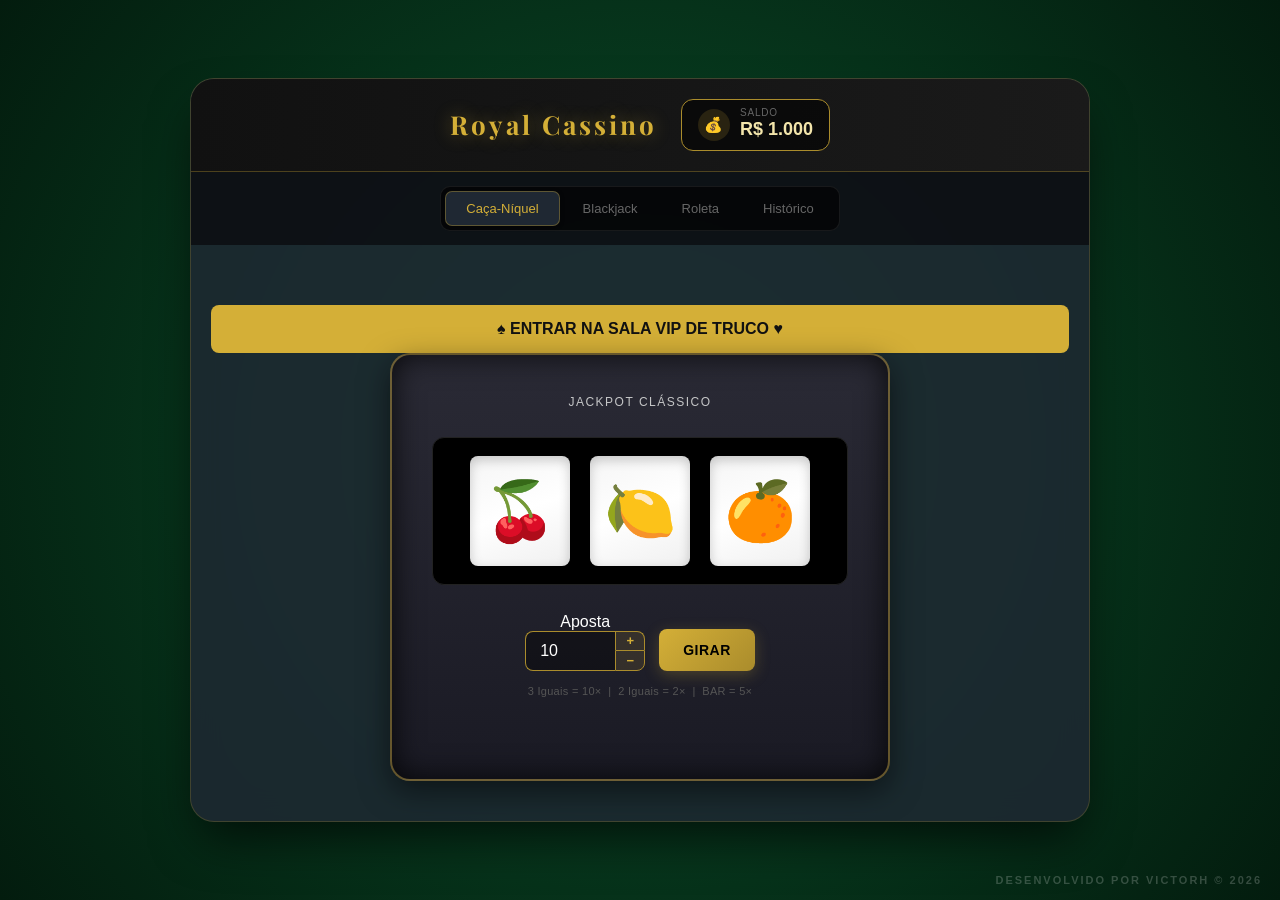
==== commit c2339f31: "Implementando regras do Truco Mineiro, IA de apostas e limpeza da mesa" ====
--- a/index.html
+++ b/index.html
@@ -5,6 +5,7 @@
 <meta name="viewport" content="width=device-width, initial-scale=1.0">
 <title>Royal Cassino Premium</title>
 <link href="https://fonts.googleapis.com/css2?family=Playfair+Display:wght@600;700&family=Poppins:wght@300;400;500;600;700&display=swap" rel="stylesheet">
+<link rel="icon" type="image/svg+xml" href="favicon.svg?v=1">
 <style>
   :root {
     --gold-primary:   #d4af37;
@@ -478,6 +479,90 @@
     transition: color var(--transition-ui), transform var(--transition-ui);
   }
   .watermark-link:hover { color: var(--gold-primary); transform: translateY(-2px); }
+:root {
+    --gold: #d4af37;
+    --felt-green: #0a4f2a;
+    --glass: rgba(17, 17, 17, 0.7);
+}
+
+* { box-sizing: border-box; margin: 0; padding: 0; font-family: sans-serif; }
+
+body {
+    background-color: #111;
+    background-image: radial-gradient(circle, var(--felt-green) 0%, #031c0e 100%);
+    min-height: 100dvh;
+    display: flex;
+    justify-content: center;
+    align-items: center;
+    color: white;
+}
+
+#casino-room {
+    width: 100%;
+    max-width: 600px;
+    height: 95dvh;
+    background: var(--glass);
+    border: 2px solid var(--gold);
+    border-radius: 20px;
+    backdrop-filter: blur(15px);
+    -webkit-backdrop-filter: blur(15px);
+    display: flex;
+    flex-direction: column;
+    justify-content: space-between;
+    padding: 20px;
+    box-shadow: 0 20px 50px rgba(0,0,0,0.8);
+}
+
+.player-area { display: flex; flex-direction: column; align-items: center; gap: 10px; }
+.badge { background: #000; padding: 5px 15px; border-radius: 20px; border: 1px solid var(--gold); font-weight: bold; }
+
+.hand { display: flex; gap: 10px; height: 120px; }
+
+.table-center { flex-grow: 1; display: flex; flex-direction: column; justify-content: center; align-items: center; gap: 20px;}
+
+.deck-area, .play-arena { display: flex; gap: 20px; }
+
+/* Design das Cartas */
+.card {
+    width: 80px;
+    height: 120px;
+    background: white;
+    color: black;
+    border-radius: 8px;
+    display: flex;
+    justify-content: center;
+    align-items: center;
+    font-size: 24px;
+    font-weight: bold;
+    box-shadow: 2px 2px 10px rgba(0,0,0,0.5);
+    cursor: pointer;
+    transition: transform 0.2s;
+    border: 1px solid #ccc;
+}
+
+.card:hover { transform: translateY(-10px); border-color: var(--gold); }
+
+.card-back { background: repeating-linear-gradient(45deg, #111, #111 10px, var(--gold) 10px, var(--gold) 20px); cursor: default; }
+.card-back:hover { transform: none; }
+
+.card.empty { background: rgba(0,0,0,0.3); border: 2px dashed var(--gold); color: rgba(255,255,255,0.3); font-size: 14px; cursor: default;}
+.card.empty:hover { transform: none; }
+
+.red { color: #d00000; }
+.black { color: #000000; }
+
+.btn-gold {
+    background: linear-gradient(45deg, #b8860b, #d4af37);
+    color: #000;
+    border: none;
+    padding: 15px 30px;
+    font-size: 18px;
+    font-weight: bold;
+    border-radius: 10px;
+    cursor: pointer;
+    text-transform: uppercase;
+}
+.btn-gold:disabled { opacity: 0.5; cursor: not-allowed; filter: grayscale(100%); }
 </style>
 </head>
 <body>
@@ -505,6 +590,9 @@
   </nav>
 
   <main id="game-area">
+    <a href="truco.html" style="display: block; margin-top: 20px; padding: 15px; background: #d4af37; color: #111; text-align: center; text-decoration: none; border-radius: 8px; font-weight: bold; text-transform: uppercase;">
+  ♠ Entrar na Sala VIP de Truco ♥
+</a>
 
     <!-- SLOTS -->
     <section id="slots" class="game-panel active" aria-label="Caça-Níquel">
